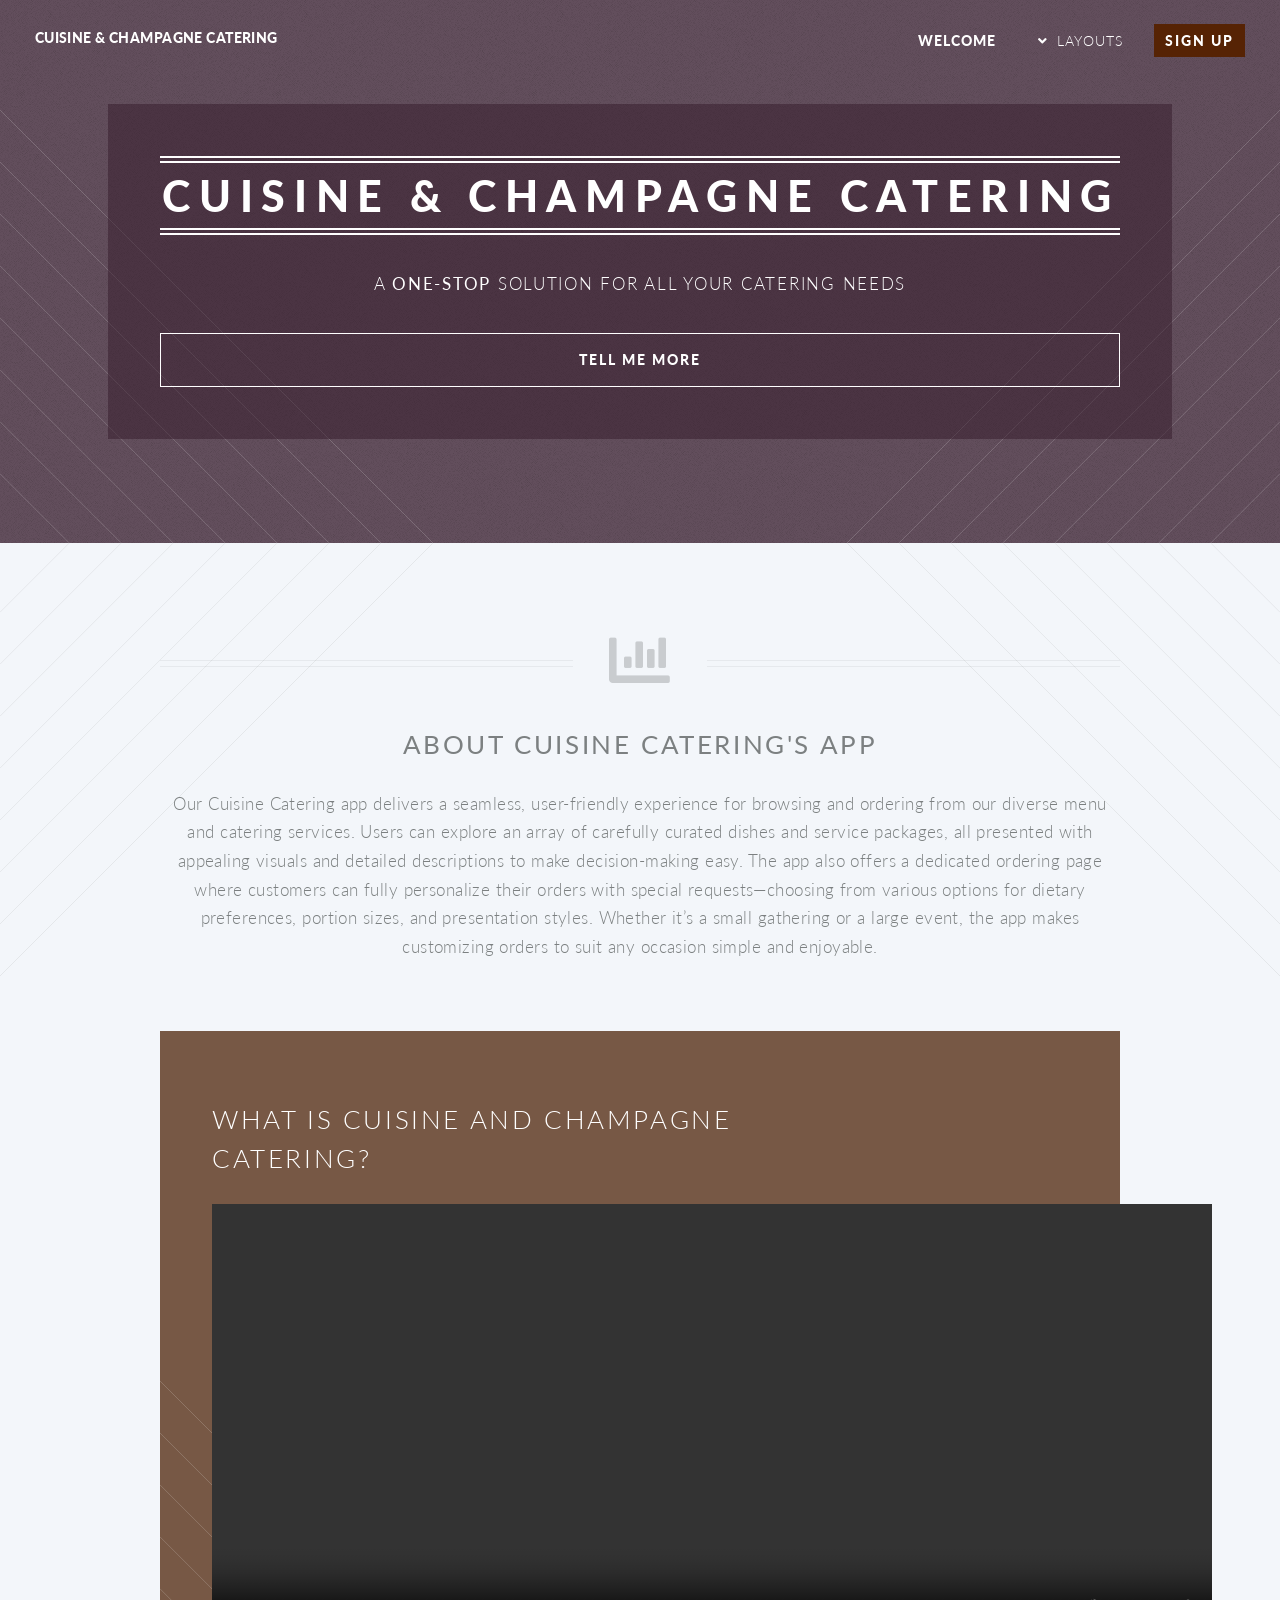
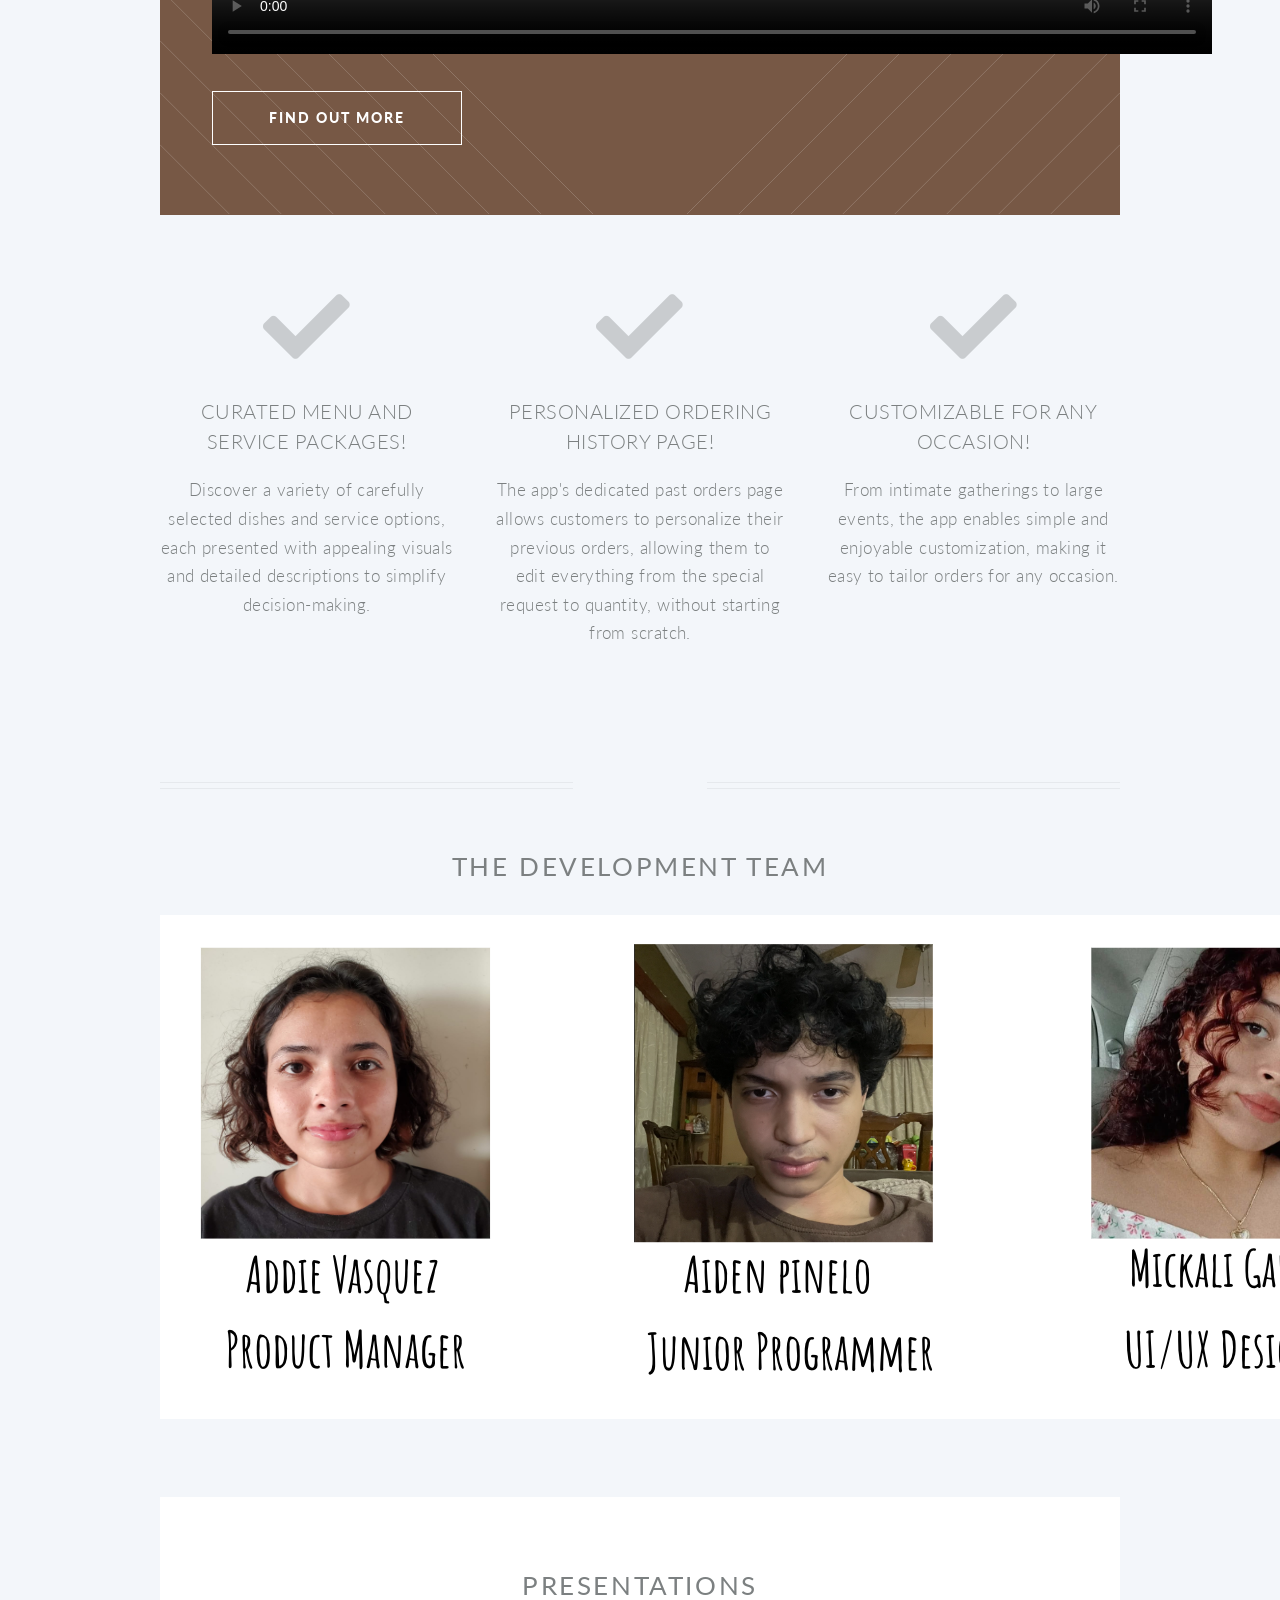
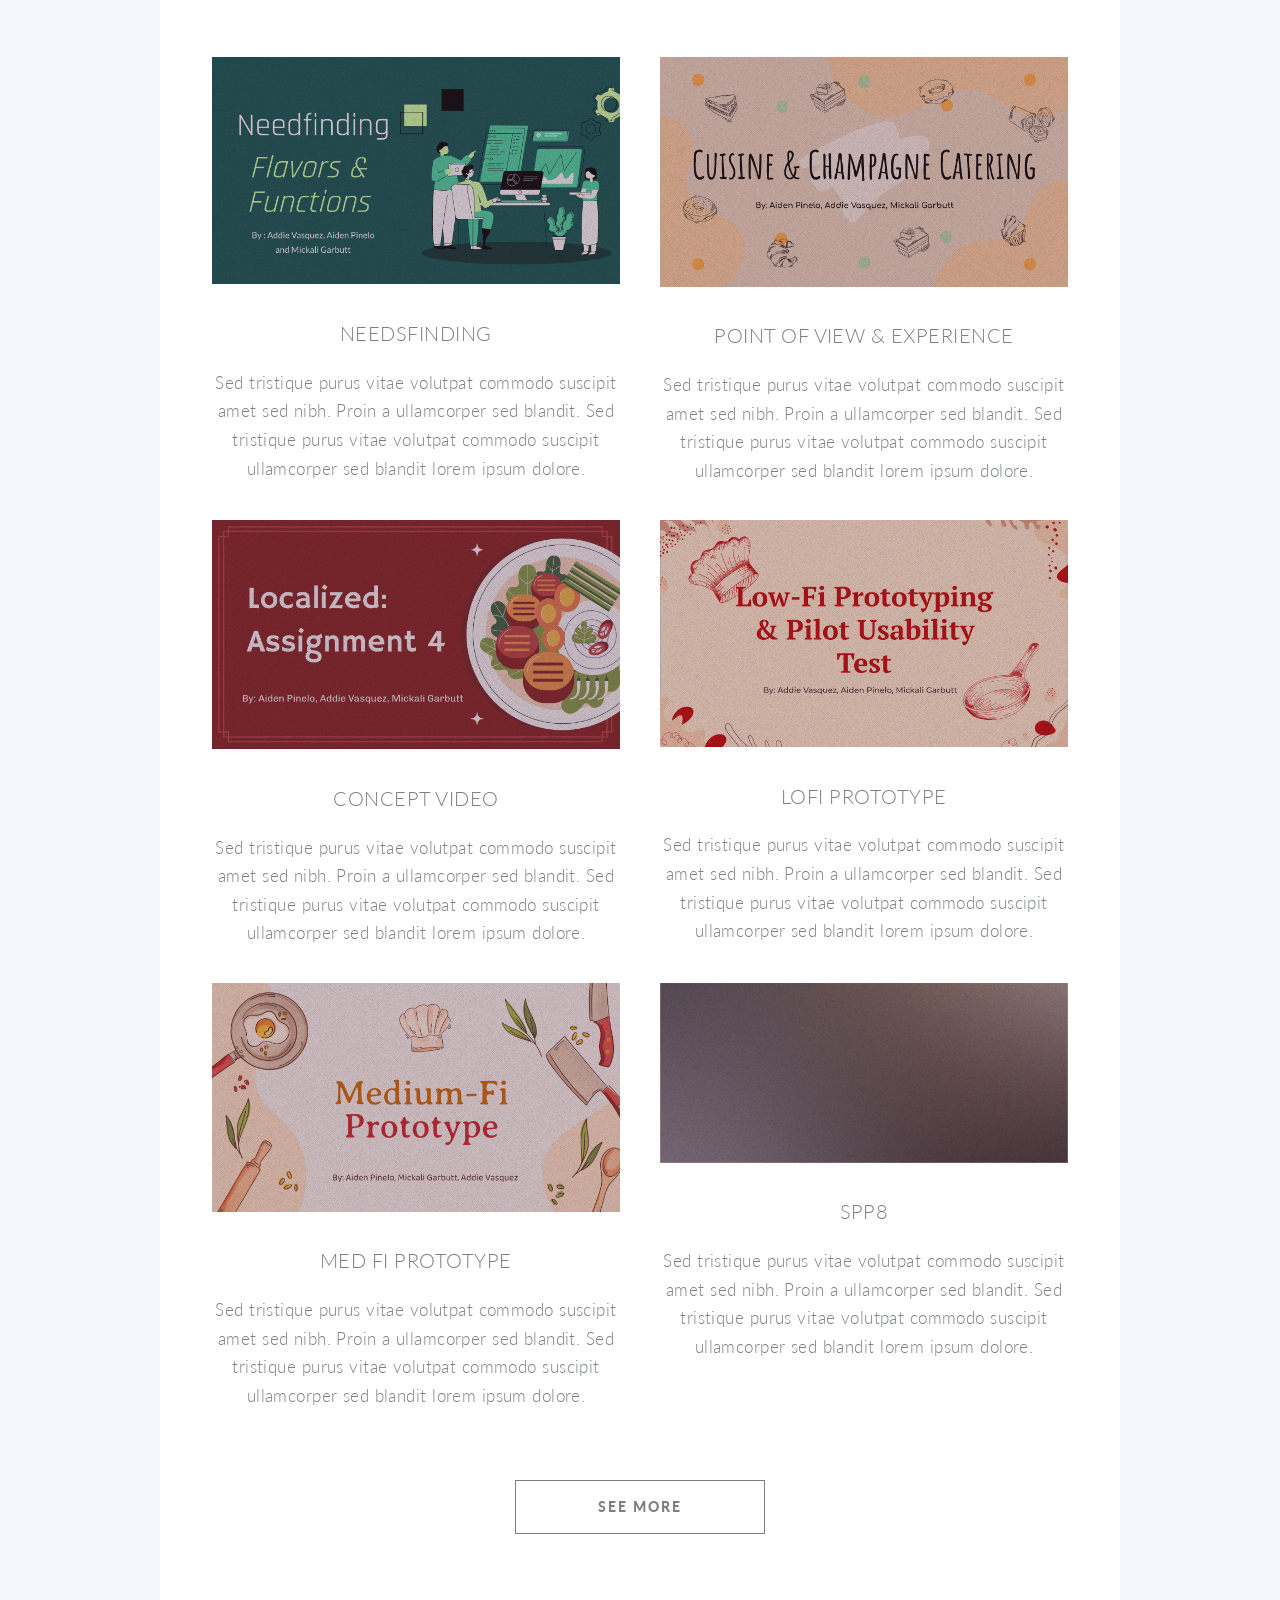
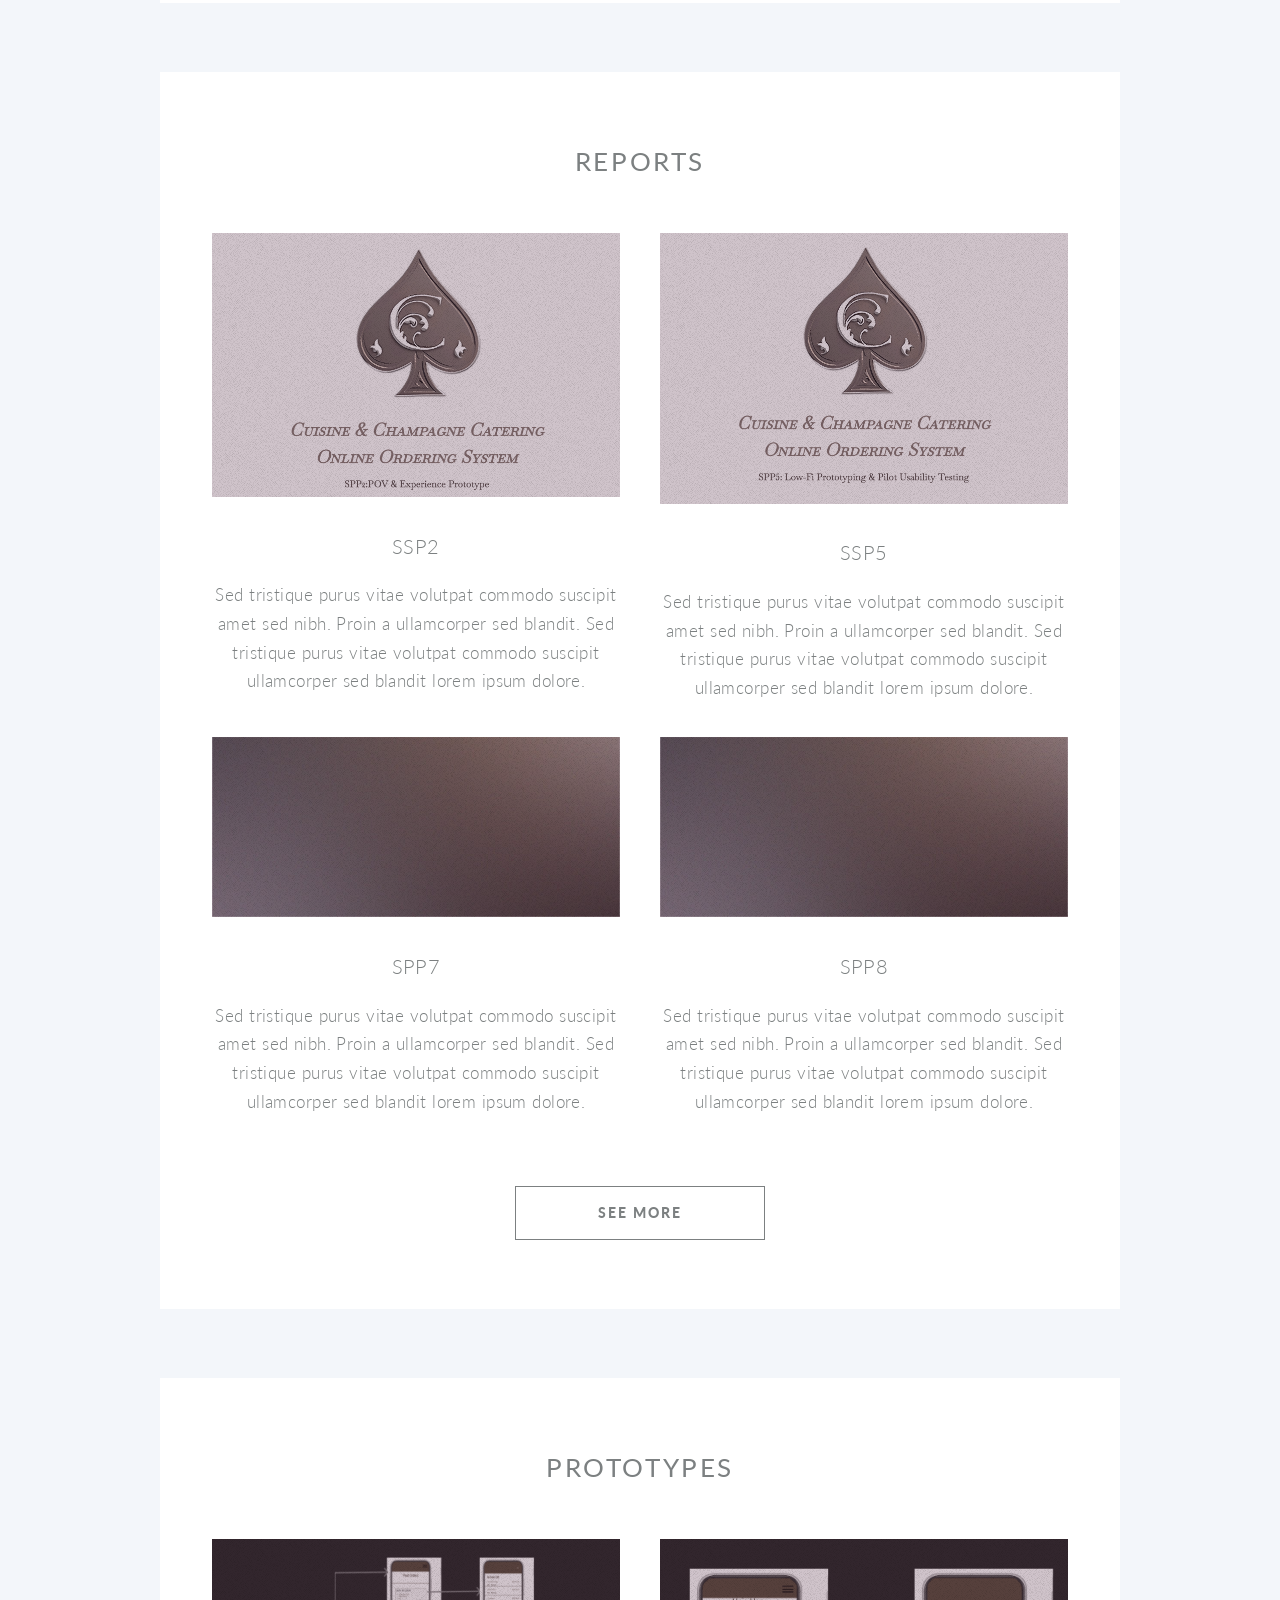
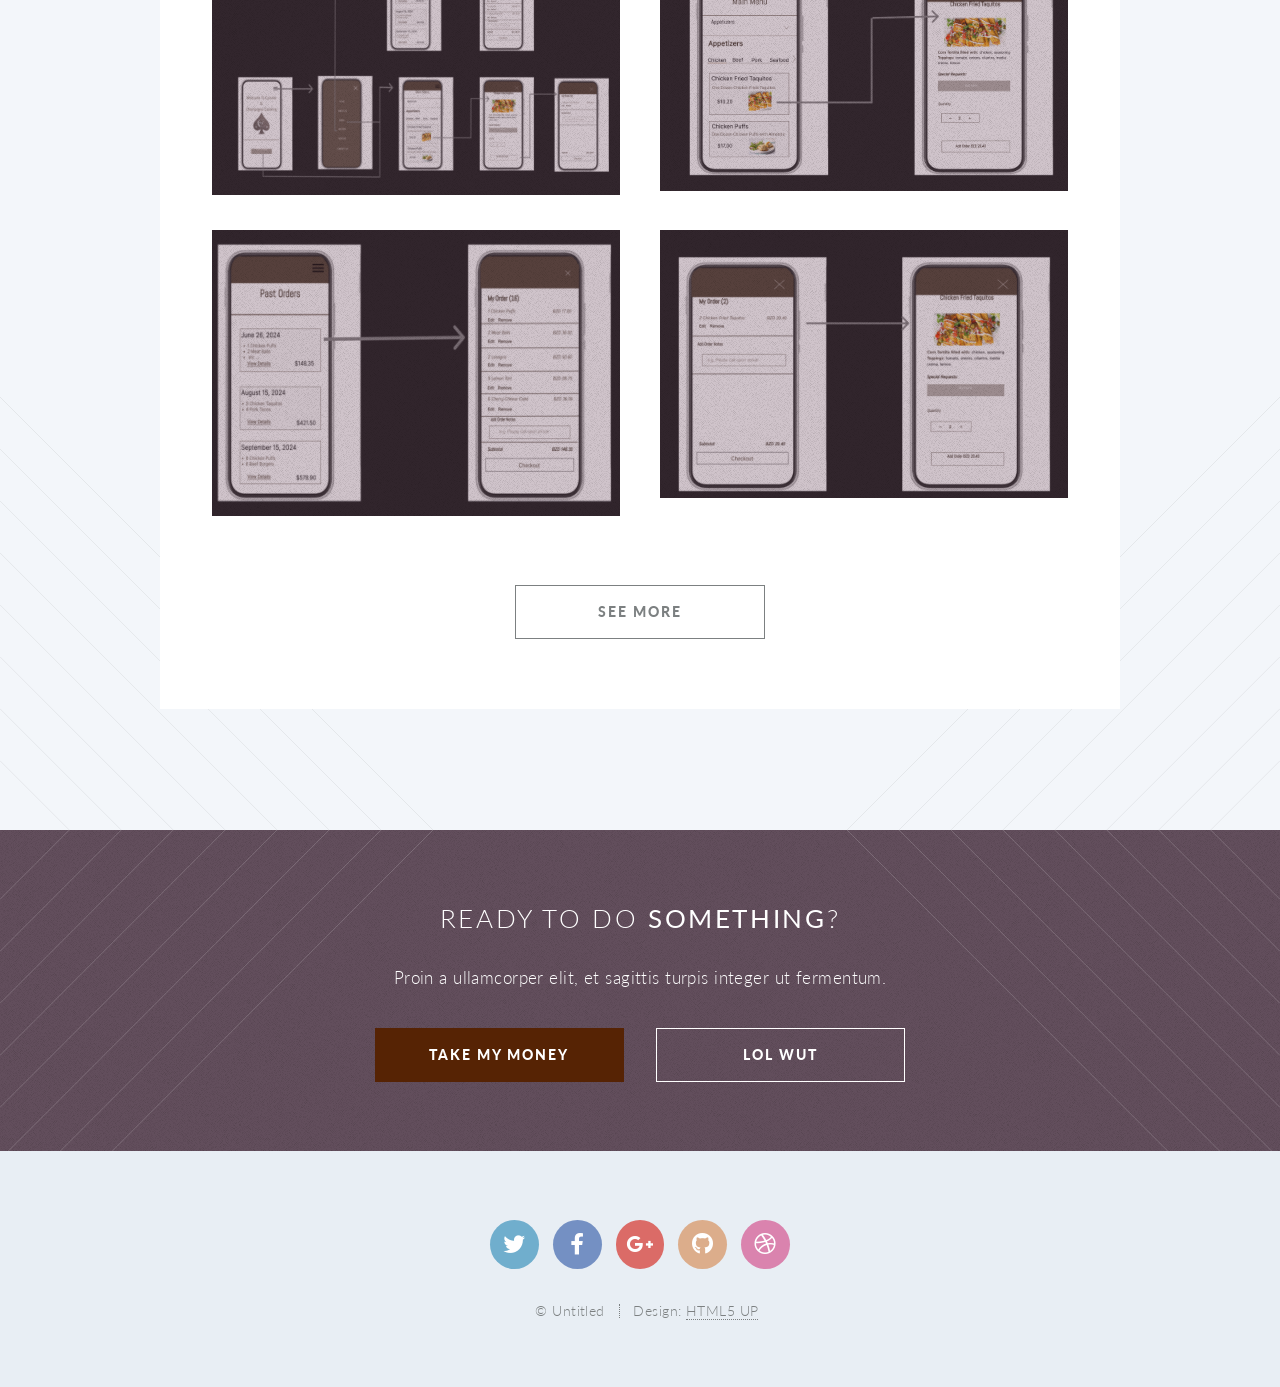
==== index.html @ 545b3d28 "commit 2" ====
<!DOCTYPE HTML>
<!--
	Twenty by HTML5 UP
	html5up.net | @ajlkn
	Free for personal and commercial use under the CCA 3.0 license (html5up.net/license)
-->
<html>
	<head>
		<title>Cuisine & Champagne Catering</title>
		<meta charset="utf-8" />
		<meta name="viewport" content="width=device-width, initial-scale=1, user-scalable=no" />
		<link rel="stylesheet" href="assets/css/main.css" />
		<noscript><link rel="stylesheet" href="assets/css/noscript.css" /></noscript>
	</head>
	<body class="index is-preload">
		<div id="page-wrapper">

			<!-- Header -->
				<header id="header" class="alt">
					<h1 id="logo"><a href="index.html">Cuisine & Champagne Catering</span></a></h1>
					<nav id="nav">
						<ul>
							<li class="current"><a href="index.html">Welcome</a></li>
							<li class="submenu">
								<a href="#">Layouts</a>
								<ul>
									<li><a href="left-sidebar.html">Left Sidebar</a></li>
									<li><a href="right-sidebar.html">Right Sidebar</a></li>
									<li><a href="no-sidebar.html">No Sidebar</a></li>
									<li><a href="contact.html">Contact</a></li>
									<li class="submenu">
										<a href="#">Submenu</a>
										<ul>
											<li><a href="#">Dolore Sed</a></li>
											<li><a href="#">Consequat</a></li>
											<li><a href="#">Lorem Magna</a></li>
											<li><a href="#">Sed Magna</a></li>
											<li><a href="#">Ipsum Nisl</a></li>
										</ul>
									</li>
								</ul>
							</li>
							<li><a href="#" class="button primary">Sign Up</a></li>
						</ul>
					</nav>
				</header>

			<!-- Banner -->
				<section id="banner">

					<!--
						".inner" is set up as an inline-block so it automatically expands
						in both directions to fit whatever's inside it. This means it won't
						automatically wrap lines, so be sure to use line breaks where
						appropriate (<br />).
					-->
					<div class="inner">

						<header>
							<h2>Cuisine & Champagne Catering</h2>
						</header>
						<p>A  <strong>ONE-STOP</strong>  solution for all your catering needs
						<br />

						<footer>
							<ul class="buttons stacked">
								<li><a href="#main" class="button fit scrolly">Tell Me More</a></li>
							</ul>
						</footer>

					</div>

				</section>

			<!-- Main -->
				<article id="main">

					<header class="special container">
						<span class="icon solid fa-chart-bar"></span>
						<h2><strong>About Cuisine Catering's App</strong> 
						<br /></h2>
						<p>Our Cuisine Catering app delivers a seamless, user-friendly experience for browsing and ordering from our diverse menu and catering services. Users can explore an array of carefully curated dishes and service packages, all presented with appealing visuals and detailed descriptions to make decision-making easy. The app also offers a dedicated ordering page where customers can fully personalize their orders with special requests—choosing from various options for dietary preferences, portion sizes, and presentation styles. Whether it’s a small gathering or a large event, the app makes customizing orders to suit any occasion simple and enjoyable.</p>
					</header>

					<!-- One -->
						<section class="wrapper style2 container special-alt">
							<div class="row gtr-50">
								<div class="col-8 col-12-narrower">

									
										<h2>What is cuisine and champagne catering?</h2>
									
									<video width="1000" height="450" controls>
										<source src="images/HCI Catering Video.mp4" type="video/mp4">
										<source src="movie.ogg" type="video/ogg">
							
									  </video>
									<footer>
										<br>
										<ul class="buttons">
											<li><a href="#" class="button">Find Out More</a></li>
										</ul>
									</footer>

								</div>
								<div class="col-4 col-12-narrower imp-narrower">



								</div>
							</div>
						</section>

					<!-- Two -->
						<section class="wrapper style1 container special">
							<div class="row">
								<div class="col-4 col-12-narrower">

									<section>
										<span class="icon solid featured fa-check"></span>
										<header>
											<h3>Curated Menu and Service Packages!</h3>
										</header>
										<p>Discover a variety of carefully selected dishes and service options, each presented with appealing visuals and detailed descriptions to simplify decision-making.</p>
									</section>

								</div>
								<div class="col-4 col-12-narrower">

									<section>
										<span class="icon solid featured fa-check"></span>
										<header>
											<h3>Personalized Ordering History Page!</h3>
										</header>
										<p>The app's dedicated past orders page allows customers to personalize their previous orders, allowing them to edit everything from the special request to quantity, without starting from scratch.</p>
									</section>

								</div>
								<div class="col-4 col-12-narrower">

									<section>
										<span class="icon solid featured fa-check"></span>
										<header>
											<h3>Customizable for Any Occasion!</h3>
										</header>
										<p>From intimate gatherings to large events, the app enables simple and enjoyable customization, making it easy to tailor orders for any occasion.</p>
									</section>
								</div>
							</div>
						</section>
						<section>
							<header class="special container">
							
								<h2><strong>The Development Team</strong> 
								<br /></h2>
								<br>
								<img src="images/image.png" alt="Squad" >
							</header>
						</section>

					<!-- Three -->
						<section class="wrapper style3 container special">

							<header class="major">
								<h2> <strong>Presentations</strong></h2>
							</header>

							<div class="row">
								<div class="col-6 col-12-narrower">

									<section>
										<a href="https://docs.google.com/presentation/d/1ewqTh728m1eLkwQFxc1xLxFUimWH8VOyoTO45AE1HDk/edit#slide=id.p1" class="image featured"><img src="images/image copy.png" alt="" /></a>
										<header>
											<h3>Needsfinding</h3>
										</header>
										<p>Sed tristique purus vitae volutpat commodo suscipit amet sed nibh. Proin a ullamcorper sed blandit. Sed tristique purus vitae volutpat commodo suscipit ullamcorper sed blandit lorem ipsum dolore.</p>
									</section>

								</div>
								<div class="col-6 col-12-narrower">

									<section>
										<a href="https://docs.google.com/presentation/d/1tAzHn5p-2tb2VAxQlG9sFqOC5_KvzASC/edit#slide=id.p3" class="image featured"><img src="images/image copy 2.png" alt="" /></a>
										<header>
											<h3>Point of View & Experience</h3>
										</header>
										<p>Sed tristique purus vitae volutpat commodo suscipit amet sed nibh. Proin a ullamcorper sed blandit. Sed tristique purus vitae volutpat commodo suscipit ullamcorper sed blandit lorem ipsum dolore.</p>
									</section>

								</div>
							</div>
							<div class="row">
								<div class="col-6 col-12-narrower">

									<section>
										<a href="https://docs.google.com/presentation/d/13TpxjwkKcVomwgfOcLWotf0znaUgHVqQnkbb_ggjLCk/edit#slide=id.p1" class="image featured"><img src="images/image copy 3.png" alt="" /></a>
										<header>
											<h3>Concept Video</h3>
										</header>
										<p>Sed tristique purus vitae volutpat commodo suscipit amet sed nibh. Proin a ullamcorper sed blandit. Sed tristique purus vitae volutpat commodo suscipit ullamcorper sed blandit lorem ipsum dolore.</p>
									</section>

								</div>
								<div class="col-6 col-12-narrower">

									<section>
										<a href="https://docs.google.com/presentation/d/1e-s0hnw-Ylwxrdz2e-JHW2UyT0cQ3gebK-RnqBv0-Ew/edit#slide=id.p1" class="image featured"><img src="images/image copy 4.png" alt="" /></a>
										<header>
											<h3>Lofi Prototype</h3>
										</header>
										<p>Sed tristique purus vitae volutpat commodo suscipit amet sed nibh. Proin a ullamcorper sed blandit. Sed tristique purus vitae volutpat commodo suscipit ullamcorper sed blandit lorem ipsum dolore.</p>
									</section>

								</div>
							</div>

							<div class="row">
								<div class="col-6 col-12-narrower">

									<section>
										<a href="https://docs.google.com/presentation/d/1jo7TcRGDEbZLhPTjEv4hZ5J3NiqfGd7Uz_OVui95Chk/edit#slide=id.g23d9f8ba334_0_22" class="image featured"><img src="images/image copy 8.png" alt="" /></a>
										<header>
											<h3>Med Fi Prototype</h3>
										</header>
										<p>Sed tristique purus vitae volutpat commodo suscipit amet sed nibh. Proin a ullamcorper sed blandit. Sed tristique purus vitae volutpat commodo suscipit ullamcorper sed blandit lorem ipsum dolore.</p>
									</section>

								</div>
								<div class="col-6 col-12-narrower">

									<section>
										<a href="https://docs.google.com/presentation/d/1e-s0hnw-Ylwxrdz2e-JHW2UyT0cQ3gebK-RnqBv0-Ew/edit#slide=id.p1" class="image featured"><img src="images/pic01.jpg" alt="" /></a>
										<header>
											<h3>SPP8</h3>
										</header>
										<p>Sed tristique purus vitae volutpat commodo suscipit amet sed nibh. Proin a ullamcorper sed blandit. Sed tristique purus vitae volutpat commodo suscipit ullamcorper sed blandit lorem ipsum dolore.</p>
									</section>

								</div>
							</div>

							<footer class="major">
								<ul class="buttons">
									<li><a href="#" class="button">See More</a></li>
								</ul>
							</footer>

						</section>

					<!-- FOUR -->
					<section class="wrapper style3 container special">

						<header class="major">
							<h2> <strong>Reports</strong></h2>
						</header>

						<div class="row">
							<div class="col-6 col-12-narrower">

								<section>
									<a href="https://docs.google.com/document/d/14sSGe9CR_NlGKpI_r5U-4VEylk2zpAfEVeXzhxOPu_c/edit?tab=t.0" class="image featured"><img src="images/image copy 5.png" alt="" /></a>
									<header>
										<h3>SSP2</h3>
									</header>
									<p>Sed tristique purus vitae volutpat commodo suscipit amet sed nibh. Proin a ullamcorper sed blandit. Sed tristique purus vitae volutpat commodo suscipit ullamcorper sed blandit lorem ipsum dolore.</p>
								</section>

							</div>
							<div class="col-6 col-12-narrower">

								<section>
									<a href="https://docs.google.com/document/d/1vozbBGD4Gi2Fe9iarXEZQPI5H7Pksp6Z2oEiUQtDDrk/edit?tab=t.0" class="image featured"><img src="images/image copy 6.png" alt="" /></a>
									<header>
										<h3>SSP5</h3>
									</header>
									<p>Sed tristique purus vitae volutpat commodo suscipit amet sed nibh. Proin a ullamcorper sed blandit. Sed tristique purus vitae volutpat commodo suscipit ullamcorper sed blandit lorem ipsum dolore.</p>
								</section>

							</div>
						</div>
						
						<div class="row">
							<div class="col-6 col-12-narrower">

								<section>
									<a href="https://docs.google.com/presentation/d/13TpxjwkKcVomwgfOcLWotf0znaUgHVqQnkbb_ggjLCk/edit#slide=id.p1" class="image featured"><img src="images/pic01.jpg" alt="" /></a>
									<header>
										<h3>SPP7</h3>
									</header>
									<p>Sed tristique purus vitae volutpat commodo suscipit amet sed nibh. Proin a ullamcorper sed blandit. Sed tristique purus vitae volutpat commodo suscipit ullamcorper sed blandit lorem ipsum dolore.</p>
								</section>

							</div>
							<div class="col-6 col-12-narrower">

								<section>
									<a href="https://docs.google.com/presentation/d/1e-s0hnw-Ylwxrdz2e-JHW2UyT0cQ3gebK-RnqBv0-Ew/edit#slide=id.p1" class="image featured"><img src="images/pic01.jpg" alt="" /></a>
									<header>
										<h3>SPP8</h3>
									</header>
									<p>Sed tristique purus vitae volutpat commodo suscipit amet sed nibh. Proin a ullamcorper sed blandit. Sed tristique purus vitae volutpat commodo suscipit ullamcorper sed blandit lorem ipsum dolore.</p>
								</section>

							</div>
						</div>

						<footer class="major">
							<ul class="buttons">
								<li><a href="#" class="button">See More</a></li>
							</ul>
						</footer>

					</section>

					<section class="wrapper style3 container special">

						<header class="major">
							<h2> <strong>Prototypes</strong></h2>
						</header>

						<div class="row">
							<div class="col-6 col-12-narrower">

								<section>
									<a href="https://docs.google.com/document/d/14sSGe9CR_NlGKpI_r5U-4VEylk2zpAfEVeXzhxOPu_c/edit?tab=t.0" class="image featured"><img src="images/image copy 9.png" alt="" /></a>
	
									</section>

							</div>
							<div class="col-6 col-12-narrower">

								<section>
									<a href="https://docs.google.com/document/d/1vozbBGD4Gi2Fe9iarXEZQPI5H7Pksp6Z2oEiUQtDDrk/edit?tab=t.0" class="image featured"><img src="images/image copy 10.png" alt="" /></a>
		
								</section>

							</div>
						</div>
						
						<div class="row">
							<div class="col-6 col-12-narrower">

								<section>
									<a href="https://docs.google.com/presentation/d/13TpxjwkKcVomwgfOcLWotf0znaUgHVqQnkbb_ggjLCk/edit#slide=id.p1" class="image featured"><img src="images/image copy 11.png" alt="" /></a>


							</div>
							<div class="col-6 col-12-narrower">

								<section>
									<a href="https://docs.google.com/presentation/d/1e-s0hnw-Ylwxrdz2e-JHW2UyT0cQ3gebK-RnqBv0-Ew/edit#slide=id.p1" class="image featured"><img src="images/image copy 12.png" alt="" /></a>
									<header>
	</section>

							</div>
						</div>

						<footer class="major">
							<ul class="buttons">
								<li><a href="#" class="button">See More</a></li>
							</ul>
						</footer>

					</section>


				</article>

			<!-- CTA -->
				<section id="cta">

					<header>
						<h2>Ready to do <strong>something</strong>?</h2>
						<p>Proin a ullamcorper elit, et sagittis turpis integer ut fermentum.</p>
					</header>
					<footer>
						<ul class="buttons">
							<li><a href="#" class="button primary">Take My Money</a></li>
							<li><a href="#" class="button">LOL Wut</a></li>
						</ul>
					</footer>

				</section>

			<!-- Footer -->
				<footer id="footer">

					<ul class="icons">
						<li><a href="#" class="icon brands circle fa-twitter"><span class="label">Twitter</span></a></li>
						<li><a href="#" class="icon brands circle fa-facebook-f"><span class="label">Facebook</span></a></li>
						<li><a href="#" class="icon brands circle fa-google-plus-g"><span class="label">Google+</span></a></li>
						<li><a href="#" class="icon brands circle fa-github"><span class="label">Github</span></a></li>
						<li><a href="#" class="icon brands circle fa-dribbble"><span class="label">Dribbble</span></a></li>
					</ul>

					<ul class="copyright">
						<li>&copy; Untitled</li><li>Design: <a href="http://html5up.net">HTML5 UP</a></li>
					</ul>

				</footer>

		</div>

		<!-- Scripts -->
			<script src="assets/js/jquery.min.js"></script>
			<script src="assets/js/jquery.dropotron.min.js"></script>
			<script src="assets/js/jquery.scrolly.min.js"></script>
			<script src="assets/js/jquery.scrollex.min.js"></script>
			<script src="assets/js/browser.min.js"></script>
			<script src="assets/js/breakpoints.min.js"></script>
			<script src="assets/js/util.js"></script>
			<script src="assets/js/main.js"></script>

	</body>
</html>
---- assets/css/main.css ----
@import url("fontawesome-all.min.css");
@import url("https://fonts.googleapis.com/css?family=Lato:300,400,900");

/*
	Twenty by HTML5 UP
	html5up.net | @ajlkn
	Free for personal and commercial use under the CCA 3.0 license (html5up.net/license)
*/

html, body, div, span, applet, object,
iframe, h1, h2, h3, h4, h5, h6, p, blockquote,
pre, a, abbr, acronym, address, big, cite,
code, del, dfn, em, img, ins, kbd, q, s, samp,
small, strike, strong, sub, sup, tt, var, b,
u, i, center, dl, dt, dd, ol, ul, li, fieldset,
form, label, legend, table, caption, tbody,
tfoot, thead, tr, th, td, article, aside,
canvas, details, embed, figure, figcaption,
footer, header, hgroup, menu, nav, output, ruby,
section, summary, time, mark, audio, video {
	margin: 0;
	padding: 0;
	border: 0;
	font-size: 100%;
	font: inherit;
	vertical-align: baseline;}

article, aside, details, figcaption, figure,
footer, header, hgroup, menu, nav, section {
	display: block;}

body {
	line-height: 1;
}

ol, ul {
	list-style: none;
}

blockquote, q {
	quotes: none;
}

	blockquote:before, blockquote:after, q:before, q:after {
		content: '';
		content: none;
	}

table {
	border-collapse: collapse;
	border-spacing: 0;
}

body {
	-webkit-text-size-adjust: none;
}

mark {
	background-color: transparent;
	color: inherit;
}

input::-moz-focus-inner {
	border: 0;
	padding: 0;
}

input, select, textarea {
	-moz-appearance: none;
	-webkit-appearance: none;
	-ms-appearance: none;
	appearance: none;
}

/* Basic */

	html {
		box-sizing: border-box;
	}

	*, *:before, *:after {
		box-sizing: inherit;
	}

	body {
		background: #f3f6fa;
	}

		body.is-preload *, body.is-preload *:before, body.is-preload *:after {
			-moz-animation: none !important;
			-webkit-animation: none !important;
			-ms-animation: none !important;
			animation: none !important;
			-moz-transition: none !important;
			-webkit-transition: none !important;
			-ms-transition: none !important;
			transition: none !important;
		}

	body, input, select, textarea {
		color: #7c8081;
		font-family: 'Lato', sans-serif;
		font-size: 15pt;
		font-weight: 300;
		letter-spacing: 0.025em;
		line-height: 1.75em;
	}

	a {
		-moz-transition: color 0.2s ease-in-out, border-color 0.2s ease-in-out, background-color 0.2s ease-in-out;
		-webkit-transition: color 0.2s ease-in-out, border-color 0.2s ease-in-out, background-color 0.2s ease-in-out;
		-ms-transition: color 0.2s ease-in-out, border-color 0.2s ease-in-out, background-color 0.2s ease-in-out;
		transition: color 0.2s ease-in-out, border-color 0.2s ease-in-out, background-color 0.2s ease-in-out;
		color: #3fb1a3;
		text-decoration: none;
		border-bottom: dotted 1px;
	}

		a:hover {
			border-bottom-color: transparent;
		}

	strong, b {
		font-weight: 400;
	}

	p, ul, ol, dl, table, blockquote {
		margin: 0 0 2em 0;
	}

	h1, h2, h3, h4, h5, h6 {
		color: inherit;
		font-weight: 300;
		line-height: 1.75em;
		margin-bottom: 1em;
		text-transform: uppercase;
	}

		h1 a, h2 a, h3 a, h4 a, h5 a, h6 a {
			color: inherit;
			text-decoration: none;
			border: 0;
		}

	h2 {
		font-size: 1.5em;
		letter-spacing: 0.1em;
	}

	h3 {
		font-size: 1.15em;
		letter-spacing: 0.025em;
	}

	sub {
		font-size: 0.8em;
		position: relative;
		top: 0.5em;
	}

	sup {
		font-size: 0.8em;
		position: relative;
		top: -0.5em;
	}

	hr {
		border-top: solid 1px rgba(124, 128, 129, 0.2);
		border: 0;
		margin-bottom: 1.5em;
	}

	blockquote {
		border-left: solid 0.5em rgba(124, 128, 129, 0.2);
		font-style: italic;
		padding: 1em 0 1em 2em;
	}

/* Container */

	.container {
		margin: 0 auto;
		max-width: 100%;
		width: 1400px;
	}

		.container.medium {
			width: 1050px;
		}

		@media screen and (max-width: 1680px) {

			.container {
				width: 1200px;
			}

				.container.medium {
					width: 900px;
				}

		}

		@media screen and (max-width: 1280px) {

			.container {
				width: 960px;
			}

				.container.medium {
					width: 735px;
				}

		}

		@media screen and (max-width: 980px) {

			.container {
				width: 95%;
			}

				.container.medium {
					width: 71.25%;
				}

		}

		@media screen and (max-width: 840px) {

			.container {
				width: 95%;
			}

				.container.medium {
					width: 95%;
				}

		}

		@media screen and (max-width: 736px) {

			.container {
				width: 100%;
			}

				.container.medium {
					width: 100%;
				}

		}

/* Row */

	.row {
		display: flex;
		flex-wrap: wrap;
		box-sizing: border-box;
		align-items: stretch;
	}

		.row > * {
			box-sizing: border-box;
		}

		.row.gtr-uniform > * > :last-child {
			margin-bottom: 0;
		}

		.row.aln-left {
			justify-content: flex-start;
		}

		.row.aln-center {
			justify-content: center;
		}

		.row.aln-right {
			justify-content: flex-end;
		}

		.row.aln-top {
			align-items: flex-start;
		}

		.row.aln-middle {
			align-items: center;
		}

		.row.aln-bottom {
			align-items: flex-end;
		}

		.row > .imp {
			order: -1;
		}

		.row > .col-1 {
			width: 8.33333%;
		}

		.row > .off-1 {
			margin-left: 8.33333%;
		}

		.row > .col-2 {
			width: 16.66667%;
		}

		.row > .off-2 {
			margin-left: 16.66667%;
		}

		.row > .col-3 {
			width: 25%;
		}

		.row > .off-3 {
			margin-left: 25%;
		}

		.row > .col-4 {
			width: 33.33333%;
		}

		.row > .off-4 {
			margin-left: 33.33333%;
		}

		.row > .col-5 {
			width: 41.66667%;
		}

		.row > .off-5 {
			margin-left: 41.66667%;
		}

		.row > .col-6 {
			width: 50%;
		}

		.row > .off-6 {
			margin-left: 50%;
		}

		.row > .col-7 {
			width: 58.33333%;
		}

		.row > .off-7 {
			margin-left: 58.33333%;
		}

		.row > .col-8 {
			width: 66.66667%;
		}

		.row > .off-8 {
			margin-left: 66.66667%;
		}

		.row > .col-9 {
			width: 75%;
		}

		.row > .off-9 {
			margin-left: 75%;
		}

		.row > .col-10 {
			width: 83.33333%;
		}

		.row > .off-10 {
			margin-left: 83.33333%;
		}

		.row > .col-11 {
			width: 91.66667%;
		}

		.row > .off-11 {
			margin-left: 91.66667%;
		}

		.row > .col-12 {
			width: 100%;
		}

		.row > .off-12 {
			margin-left: 100%;
		}

		.row.gtr-0 {
			margin-top: 0px;
			margin-left: 0px;
		}

			.row.gtr-0 > * {
				padding: 0px 0 0 0px;
			}

			.row.gtr-0.gtr-uniform {
				margin-top: 0px;
			}

				.row.gtr-0.gtr-uniform > * {
					padding-top: 0px;
				}

		.row.gtr-25 {
			margin-top: -12.5px;
			margin-left: -12.5px;
		}

			.row.gtr-25 > * {
				padding: 12.5px 0 0 12.5px;
			}

			.row.gtr-25.gtr-uniform {
				margin-top: -12.5px;
			}

				.row.gtr-25.gtr-uniform > * {
					padding-top: 12.5px;
				}

		.row.gtr-50 {
			margin-top: -25px;
			margin-left: -25px;
		}

			.row.gtr-50 > * {
				padding: 25px 0 0 25px;
			}

			.row.gtr-50.gtr-uniform {
				margin-top: -25px;
			}

				.row.gtr-50.gtr-uniform > * {
					padding-top: 25px;
				}

		.row {
			margin-top: -50px;
			margin-left: -50px;
		}

			.row > * {
				padding: 50px 0 0 50px;
			}

			.row.gtr-uniform {
				margin-top: -50px;
			}

				.row.gtr-uniform > * {
					padding-top: 50px;
				}

		.row.gtr-150 {
			margin-top: -75px;
			margin-left: -75px;
		}

			.row.gtr-150 > * {
				padding: 75px 0 0 75px;
			}

			.row.gtr-150.gtr-uniform {
				margin-top: -75px;
			}

				.row.gtr-150.gtr-uniform > * {
					padding-top: 75px;
				}

		.row.gtr-200 {
			margin-top: -100px;
			margin-left: -100px;
		}

			.row.gtr-200 > * {
				padding: 100px 0 0 100px;
			}

			.row.gtr-200.gtr-uniform {
				margin-top: -100px;
			}

				.row.gtr-200.gtr-uniform > * {
					padding-top: 100px;
				}

		@media screen and (max-width: 1680px) {

			.row {
				display: flex;
				flex-wrap: wrap;
				box-sizing: border-box;
				align-items: stretch;
			}

				.row > * {
					box-sizing: border-box;
				}

				.row.gtr-uniform > * > :last-child {
					margin-bottom: 0;
				}

				.row.aln-left {
					justify-content: flex-start;
				}

				.row.aln-center {
					justify-content: center;
				}

				.row.aln-right {
					justify-content: flex-end;
				}

				.row.aln-top {
					align-items: flex-start;
				}

				.row.aln-middle {
					align-items: center;
				}

				.row.aln-bottom {
					align-items: flex-end;
				}

				.row > .imp-wide {
					order: -1;
				}

				.row > .col-1-wide {
					width: 8.33333%;
				}

				.row > .off-1-wide {
					margin-left: 8.33333%;
				}

				.row > .col-2-wide {
					width: 16.66667%;
				}

				.row > .off-2-wide {
					margin-left: 16.66667%;
				}

				.row > .col-3-wide {
					width: 25%;
				}

				.row > .off-3-wide {
					margin-left: 25%;
				}

				.row > .col-4-wide {
					width: 33.33333%;
				}

				.row > .off-4-wide {
					margin-left: 33.33333%;
				}

				.row > .col-5-wide {
					width: 41.66667%;
				}

				.row > .off-5-wide {
					margin-left: 41.66667%;
				}

				.row > .col-6-wide {
					width: 50%;
				}

				.row > .off-6-wide {
					margin-left: 50%;
				}

				.row > .col-7-wide {
					width: 58.33333%;
				}

				.row > .off-7-wide {
					margin-left: 58.33333%;
				}

				.row > .col-8-wide {
					width: 66.66667%;
				}

				.row > .off-8-wide {
					margin-left: 66.66667%;
				}

				.row > .col-9-wide {
					width: 75%;
				}

				.row > .off-9-wide {
					margin-left: 75%;
				}

				.row > .col-10-wide {
					width: 83.33333%;
				}

				.row > .off-10-wide {
					margin-left: 83.33333%;
				}

				.row > .col-11-wide {
					width: 91.66667%;
				}

				.row > .off-11-wide {
					margin-left: 91.66667%;
				}

				.row > .col-12-wide {
					width: 100%;
				}

				.row > .off-12-wide {
					margin-left: 100%;
				}

				.row.gtr-0 {
					margin-top: 0px;
					margin-left: 0px;
				}

					.row.gtr-0 > * {
						padding: 0px 0 0 0px;
					}

					.row.gtr-0.gtr-uniform {
						margin-top: 0px;
					}

						.row.gtr-0.gtr-uniform > * {
							padding-top: 0px;
						}

				.row.gtr-25 {
					margin-top: -10px;
					margin-left: -10px;
				}

					.row.gtr-25 > * {
						padding: 10px 0 0 10px;
					}

					.row.gtr-25.gtr-uniform {
						margin-top: -10px;
					}

						.row.gtr-25.gtr-uniform > * {
							padding-top: 10px;
						}

				.row.gtr-50 {
					margin-top: -20px;
					margin-left: -20px;
				}

					.row.gtr-50 > * {
						padding: 20px 0 0 20px;
					}

					.row.gtr-50.gtr-uniform {
						margin-top: -20px;
					}

						.row.gtr-50.gtr-uniform > * {
							padding-top: 20px;
						}

				.row {
					margin-top: -40px;
					margin-left: -40px;
				}

					.row > * {
						padding: 40px 0 0 40px;
					}

					.row.gtr-uniform {
						margin-top: -40px;
					}

						.row.gtr-uniform > * {
							padding-top: 40px;
						}

				.row.gtr-150 {
					margin-top: -60px;
					margin-left: -60px;
				}

					.row.gtr-150 > * {
						padding: 60px 0 0 60px;
					}

					.row.gtr-150.gtr-uniform {
						margin-top: -60px;
					}

						.row.gtr-150.gtr-uniform > * {
							padding-top: 60px;
						}

				.row.gtr-200 {
					margin-top: -80px;
					margin-left: -80px;
				}

					.row.gtr-200 > * {
						padding: 80px 0 0 80px;
					}

					.row.gtr-200.gtr-uniform {
						margin-top: -80px;
					}

						.row.gtr-200.gtr-uniform > * {
							padding-top: 80px;
						}

		}

		@media screen and (max-width: 1280px) {

			.row {
				display: flex;
				flex-wrap: wrap;
				box-sizing: border-box;
				align-items: stretch;
			}

				.row > * {
					box-sizing: border-box;
				}

				.row.gtr-uniform > * > :last-child {
					margin-bottom: 0;
				}

				.row.aln-left {
					justify-content: flex-start;
				}

				.row.aln-center {
					justify-content: center;
				}

				.row.aln-right {
					justify-content: flex-end;
				}

				.row.aln-top {
					align-items: flex-start;
				}

				.row.aln-middle {
					align-items: center;
				}

				.row.aln-bottom {
					align-items: flex-end;
				}

				.row > .imp-normal {
					order: -1;
				}

				.row > .col-1-normal {
					width: 8.33333%;
				}

				.row > .off-1-normal {
					margin-left: 8.33333%;
				}

				.row > .col-2-normal {
					width: 16.66667%;
				}

				.row > .off-2-normal {
					margin-left: 16.66667%;
				}

				.row > .col-3-normal {
					width: 25%;
				}

				.row > .off-3-normal {
					margin-left: 25%;
				}

				.row > .col-4-normal {
					width: 33.33333%;
				}

				.row > .off-4-normal {
					margin-left: 33.33333%;
				}

				.row > .col-5-normal {
					width: 41.66667%;
				}

				.row > .off-5-normal {
					margin-left: 41.66667%;
				}

				.row > .col-6-normal {
					width: 50%;
				}

				.row > .off-6-normal {
					margin-left: 50%;
				}

				.row > .col-7-normal {
					width: 58.33333%;
				}

				.row > .off-7-normal {
					margin-left: 58.33333%;
				}

				.row > .col-8-normal {
					width: 66.66667%;
				}

				.row > .off-8-normal {
					margin-left: 66.66667%;
				}

				.row > .col-9-normal {
					width: 75%;
				}

				.row > .off-9-normal {
					margin-left: 75%;
				}

				.row > .col-10-normal {
					width: 83.33333%;
				}

				.row > .off-10-normal {
					margin-left: 83.33333%;
				}

				.row > .col-11-normal {
					width: 91.66667%;
				}

				.row > .off-11-normal {
					margin-left: 91.66667%;
				}

				.row > .col-12-normal {
					width: 100%;
				}

				.row > .off-12-normal {
					margin-left: 100%;
				}

				.row.gtr-0 {
					margin-top: 0px;
					margin-left: 0px;
				}

					.row.gtr-0 > * {
						padding: 0px 0 0 0px;
					}

					.row.gtr-0.gtr-uniform {
						margin-top: 0px;
					}

						.row.gtr-0.gtr-uniform > * {
							padding-top: 0px;
						}

				.row.gtr-25 {
					margin-top: -10px;
					margin-left: -10px;
				}

					.row.gtr-25 > * {
						padding: 10px 0 0 10px;
					}

					.row.gtr-25.gtr-uniform {
						margin-top: -10px;
					}

						.row.gtr-25.gtr-uniform > * {
							padding-top: 10px;
						}

				.row.gtr-50 {
					margin-top: -20px;
					margin-left: -20px;
				}

					.row.gtr-50 > * {
						padding: 20px 0 0 20px;
					}

					.row.gtr-50.gtr-uniform {
						margin-top: -20px;
					}

						.row.gtr-50.gtr-uniform > * {
							padding-top: 20px;
						}

				.row {
					margin-top: -40px;
					margin-left: -40px;
				}

					.row > * {
						padding: 40px 0 0 40px;
					}

					.row.gtr-uniform {
						margin-top: -40px;
					}

						.row.gtr-uniform > * {
							padding-top: 40px;
						}

				.row.gtr-150 {
					margin-top: -60px;
					margin-left: -60px;
				}

					.row.gtr-150 > * {
						padding: 60px 0 0 60px;
					}

					.row.gtr-150.gtr-uniform {
						margin-top: -60px;
					}

						.row.gtr-150.gtr-uniform > * {
							padding-top: 60px;
						}

				.row.gtr-200 {
					margin-top: -80px;
					margin-left: -80px;
				}

					.row.gtr-200 > * {
						padding: 80px 0 0 80px;
					}

					.row.gtr-200.gtr-uniform {
						margin-top: -80px;
					}

						.row.gtr-200.gtr-uniform > * {
							padding-top: 80px;
						}

		}

		@media screen and (max-width: 980px) {

			.row {
				display: flex;
				flex-wrap: wrap;
				box-sizing: border-box;
				align-items: stretch;
			}

				.row > * {
					box-sizing: border-box;
				}

				.row.gtr-uniform > * > :last-child {
					margin-bottom: 0;
				}

				.row.aln-left {
					justify-content: flex-start;
				}

				.row.aln-center {
					justify-content: center;
				}

				.row.aln-right {
					justify-content: flex-end;
				}

				.row.aln-top {
					align-items: flex-start;
				}

				.row.aln-middle {
					align-items: center;
				}

				.row.aln-bottom {
					align-items: flex-end;
				}

				.row > .imp-narrow {
					order: -1;
				}

				.row > .col-1-narrow {
					width: 8.33333%;
				}

				.row > .off-1-narrow {
					margin-left: 8.33333%;
				}

				.row > .col-2-narrow {
					width: 16.66667%;
				}

				.row > .off-2-narrow {
					margin-left: 16.66667%;
				}

				.row > .col-3-narrow {
					width: 25%;
				}

				.row > .off-3-narrow {
					margin-left: 25%;
				}

				.row > .col-4-narrow {
					width: 33.33333%;
				}

				.row > .off-4-narrow {
					margin-left: 33.33333%;
				}

				.row > .col-5-narrow {
					width: 41.66667%;
				}

				.row > .off-5-narrow {
					margin-left: 41.66667%;
				}

				.row > .col-6-narrow {
					width: 50%;
				}

				.row > .off-6-narrow {
					margin-left: 50%;
				}

				.row > .col-7-narrow {
					width: 58.33333%;
				}

				.row > .off-7-narrow {
					margin-left: 58.33333%;
				}

				.row > .col-8-narrow {
					width: 66.66667%;
				}

				.row > .off-8-narrow {
					margin-left: 66.66667%;
				}

				.row > .col-9-narrow {
					width: 75%;
				}

				.row > .off-9-narrow {
					margin-left: 75%;
				}

				.row > .col-10-narrow {
					width: 83.33333%;
				}

				.row > .off-10-narrow {
					margin-left: 83.33333%;
				}

				.row > .col-11-narrow {
					width: 91.66667%;
				}

				.row > .off-11-narrow {
					margin-left: 91.66667%;
				}

				.row > .col-12-narrow {
					width: 100%;
				}

				.row > .off-12-narrow {
					margin-left: 100%;
				}

				.row.gtr-0 {
					margin-top: 0px;
					margin-left: 0px;
				}

					.row.gtr-0 > * {
						padding: 0px 0 0 0px;
					}

					.row.gtr-0.gtr-uniform {
						margin-top: 0px;
					}

						.row.gtr-0.gtr-uniform > * {
							padding-top: 0px;
						}

				.row.gtr-25 {
					margin-top: -7.5px;
					margin-left: -7.5px;
				}

					.row.gtr-25 > * {
						padding: 7.5px 0 0 7.5px;
					}

					.row.gtr-25.gtr-uniform {
						margin-top: -7.5px;
					}

						.row.gtr-25.gtr-uniform > * {
							padding-top: 7.5px;
						}

				.row.gtr-50 {
					margin-top: -15px;
					margin-left: -15px;
				}

					.row.gtr-50 > * {
						padding: 15px 0 0 15px;
					}

					.row.gtr-50.gtr-uniform {
						margin-top: -15px;
					}

						.row.gtr-50.gtr-uniform > * {
							padding-top: 15px;
						}

				.row {
					margin-top: -30px;
					margin-left: -30px;
				}

					.row > * {
						padding: 30px 0 0 30px;
					}

					.row.gtr-uniform {
						margin-top: -30px;
					}

						.row.gtr-uniform > * {
							padding-top: 30px;
						}

				.row.gtr-150 {
					margin-top: -45px;
					margin-left: -45px;
				}

					.row.gtr-150 > * {
						padding: 45px 0 0 45px;
					}

					.row.gtr-150.gtr-uniform {
						margin-top: -45px;
					}

						.row.gtr-150.gtr-uniform > * {
							padding-top: 45px;
						}

				.row.gtr-200 {
					margin-top: -60px;
					margin-left: -60px;
				}

					.row.gtr-200 > * {
						padding: 60px 0 0 60px;
					}

					.row.gtr-200.gtr-uniform {
						margin-top: -60px;
					}

						.row.gtr-200.gtr-uniform > * {
							padding-top: 60px;
						}

		}

		@media screen and (max-width: 840px) {

			.row {
				display: flex;
				flex-wrap: wrap;
				box-sizing: border-box;
				align-items: stretch;
			}

				.row > * {
					box-sizing: border-box;
				}

				.row.gtr-uniform > * > :last-child {
					margin-bottom: 0;
				}

				.row.aln-left {
					justify-content: flex-start;
				}

				.row.aln-center {
					justify-content: center;
				}

				.row.aln-right {
					justify-content: flex-end;
				}

				.row.aln-top {
					align-items: flex-start;
				}

				.row.aln-middle {
					align-items: center;
				}

				.row.aln-bottom {
					align-items: flex-end;
				}

				.row > .imp-narrower {
					order: -1;
				}

				.row > .col-1-narrower {
					width: 8.33333%;
				}

				.row > .off-1-narrower {
					margin-left: 8.33333%;
				}

				.row > .col-2-narrower {
					width: 16.66667%;
				}

				.row > .off-2-narrower {
					margin-left: 16.66667%;
				}

				.row > .col-3-narrower {
					width: 25%;
				}

				.row > .off-3-narrower {
					margin-left: 25%;
				}

				.row > .col-4-narrower {
					width: 33.33333%;
				}

				.row > .off-4-narrower {
					margin-left: 33.33333%;
				}

				.row > .col-5-narrower {
					width: 41.66667%;
				}

				.row > .off-5-narrower {
					margin-left: 41.66667%;
				}

				.row > .col-6-narrower {
					width: 50%;
				}

				.row > .off-6-narrower {
					margin-left: 50%;
				}

				.row > .col-7-narrower {
					width: 58.33333%;
				}

				.row > .off-7-narrower {
					margin-left: 58.33333%;
				}

				.row > .col-8-narrower {
					width: 66.66667%;
				}

				.row > .off-8-narrower {
					margin-left: 66.66667%;
				}

				.row > .col-9-narrower {
					width: 75%;
				}

				.row > .off-9-narrower {
					margin-left: 75%;
				}

				.row > .col-10-narrower {
					width: 83.33333%;
				}

				.row > .off-10-narrower {
					margin-left: 83.33333%;
				}

				.row > .col-11-narrower {
					width: 91.66667%;
				}

				.row > .off-11-narrower {
					margin-left: 91.66667%;
				}

				.row > .col-12-narrower {
					width: 100%;
				}

				.row > .off-12-narrower {
					margin-left: 100%;
				}

				.row.gtr-0 {
					margin-top: 0px;
					margin-left: 0px;
				}

					.row.gtr-0 > * {
						padding: 0px 0 0 0px;
					}

					.row.gtr-0.gtr-uniform {
						margin-top: 0px;
					}

						.row.gtr-0.gtr-uniform > * {
							padding-top: 0px;
						}

				.row.gtr-25 {
					margin-top: -7.5px;
					margin-left: -7.5px;
				}

					.row.gtr-25 > * {
						padding: 7.5px 0 0 7.5px;
					}

					.row.gtr-25.gtr-uniform {
						margin-top: -7.5px;
					}

						.row.gtr-25.gtr-uniform > * {
							padding-top: 7.5px;
						}

				.row.gtr-50 {
					margin-top: -15px;
					margin-left: -15px;
				}

					.row.gtr-50 > * {
						padding: 15px 0 0 15px;
					}

					.row.gtr-50.gtr-uniform {
						margin-top: -15px;
					}

						.row.gtr-50.gtr-uniform > * {
							padding-top: 15px;
						}

				.row {
					margin-top: -30px;
					margin-left: -30px;
				}

					.row > * {
						padding: 30px 0 0 30px;
					}

					.row.gtr-uniform {
						margin-top: -30px;
					}

						.row.gtr-uniform > * {
							padding-top: 30px;
						}

				.row.gtr-150 {
					margin-top: -45px;
					margin-left: -45px;
				}

					.row.gtr-150 > * {
						padding: 45px 0 0 45px;
					}

					.row.gtr-150.gtr-uniform {
						margin-top: -45px;
					}

						.row.gtr-150.gtr-uniform > * {
							padding-top: 45px;
						}

				.row.gtr-200 {
					margin-top: -60px;
					margin-left: -60px;
				}

					.row.gtr-200 > * {
						padding: 60px 0 0 60px;
					}

					.row.gtr-200.gtr-uniform {
						margin-top: -60px;
					}

						.row.gtr-200.gtr-uniform > * {
							padding-top: 60px;
						}

		}

		@media screen and (max-width: 736px) {

			.row {
				display: flex;
				flex-wrap: wrap;
				box-sizing: border-box;
				align-items: stretch;
			}

				.row > * {
					box-sizing: border-box;
				}

				.row.gtr-uniform > * > :last-child {
					margin-bottom: 0;
				}

				.row.aln-left {
					justify-content: flex-start;
				}

				.row.aln-center {
					justify-content: center;
				}

				.row.aln-right {
					justify-content: flex-end;
				}

				.row.aln-top {
					align-items: flex-start;
				}

				.row.aln-middle {
					align-items: center;
				}

				.row.aln-bottom {
					align-items: flex-end;
				}

				.row > .imp-mobile {
					order: -1;
				}

				.row > .col-1-mobile {
					width: 8.33333%;
				}

				.row > .off-1-mobile {
					margin-left: 8.33333%;
				}

				.row > .col-2-mobile {
					width: 16.66667%;
				}

				.row > .off-2-mobile {
					margin-left: 16.66667%;
				}

				.row > .col-3-mobile {
					width: 25%;
				}

				.row > .off-3-mobile {
					margin-left: 25%;
				}

				.row > .col-4-mobile {
					width: 33.33333%;
				}

				.row > .off-4-mobile {
					margin-left: 33.33333%;
				}

				.row > .col-5-mobile {
					width: 41.66667%;
				}

				.row > .off-5-mobile {
					margin-left: 41.66667%;
				}

				.row > .col-6-mobile {
					width: 50%;
				}

				.row > .off-6-mobile {
					margin-left: 50%;
				}

				.row > .col-7-mobile {
					width: 58.33333%;
				}

				.row > .off-7-mobile {
					margin-left: 58.33333%;
				}

				.row > .col-8-mobile {
					width: 66.66667%;
				}

				.row > .off-8-mobile {
					margin-left: 66.66667%;
				}

				.row > .col-9-mobile {
					width: 75%;
				}

				.row > .off-9-mobile {
					margin-left: 75%;
				}

				.row > .col-10-mobile {
					width: 83.33333%;
				}

				.row > .off-10-mobile {
					margin-left: 83.33333%;
				}

				.row > .col-11-mobile {
					width: 91.66667%;
				}

				.row > .off-11-mobile {
					margin-left: 91.66667%;
				}

				.row > .col-12-mobile {
					width: 100%;
				}

				.row > .off-12-mobile {
					margin-left: 100%;
				}

				.row.gtr-0 {
					margin-top: 0px;
					margin-left: 0px;
				}

					.row.gtr-0 > * {
						padding: 0px 0 0 0px;
					}

					.row.gtr-0.gtr-uniform {
						margin-top: 0px;
					}

						.row.gtr-0.gtr-uniform > * {
							padding-top: 0px;
						}

				.row.gtr-25 {
					margin-top: -7.5px;
					margin-left: -7.5px;
				}

					.row.gtr-25 > * {
						padding: 7.5px 0 0 7.5px;
					}

					.row.gtr-25.gtr-uniform {
						margin-top: -7.5px;
					}

						.row.gtr-25.gtr-uniform > * {
							padding-top: 7.5px;
						}

				.row.gtr-50 {
					margin-top: -15px;
					margin-left: -15px;
				}

					.row.gtr-50 > * {
						padding: 15px 0 0 15px;
					}

					.row.gtr-50.gtr-uniform {
						margin-top: -15px;
					}

						.row.gtr-50.gtr-uniform > * {
							padding-top: 15px;
						}

				.row {
					margin-top: -30px;
					margin-left: -30px;
				}

					.row > * {
						padding: 30px 0 0 30px;
					}

					.row.gtr-uniform {
						margin-top: -30px;
					}

						.row.gtr-uniform > * {
							padding-top: 30px;
						}

				.row.gtr-150 {
					margin-top: -45px;
					margin-left: -45px;
				}

					.row.gtr-150 > * {
						padding: 45px 0 0 45px;
					}

					.row.gtr-150.gtr-uniform {
						margin-top: -45px;
					}

						.row.gtr-150.gtr-uniform > * {
							padding-top: 45px;
						}

				.row.gtr-200 {
					margin-top: -60px;
					margin-left: -60px;
				}

					.row.gtr-200 > * {
						padding: 60px 0 0 60px;
					}

					.row.gtr-200.gtr-uniform {
						margin-top: -60px;
					}

						.row.gtr-200.gtr-uniform > * {
							padding-top: 60px;
						}

		}

/* Section/Article */

	section.special, article.special {
		text-align: center;
	}

	header.major {
		padding-bottom: 2em;
	}

	header.special {
		margin-bottom: 5em;
		padding-top: 7em;
		position: relative;
		text-align: center;
	}

		header.special:before, header.special:after {
			border-bottom: solid 1.5px;
			border-top: solid 1.5px;
			content: '';
			height: 7px;
			opacity: 0.1;
			position: absolute;
			top: 1.75em;
			width: 43%;
		}

		header.special:before {
			left: 0;
		}

		header.special:after {
			right: 0;
		}

		header.special h2 {
			margin-bottom: 0;
		}

		header.special h2 + p {
			margin-bottom: 0;
			padding-top: 1.5em;
		}

		header.special .icon {
			cursor: default;
			height: 7em;
			left: 0;
			position: absolute;
			text-align: center;
			top: 1em;
			width: 100%;
		}

			header.special .icon:before {
				font-size: 3.5em;
				opacity: 0.35;
			}

	footer > :last-child {
		margin-bottom: 0;
	}

	footer.major {
		padding-top: 3em;
	}

/* Form */

	input[type="text"],
	input[type="password"],
	input[type="email"],
	textarea {
		-moz-transition: background-color 0.2s ease-in-out, border-color 0.2s ease-in-out;
		-webkit-transition: background-color 0.2s ease-in-out, border-color 0.2s ease-in-out;
		-ms-transition: background-color 0.2s ease-in-out, border-color 0.2s ease-in-out;
		transition: background-color 0.2s ease-in-out, border-color 0.2s ease-in-out;
		-moz-appearance: none;
		-webkit-appearance: none;
		-ms-appearance: none;
		appearance: none;
		background: none;
		border: solid 1px rgba(124, 128, 129, 0.2);
		border-radius: 0;
		color: inherit;
		display: block;
		padding: 0.75em;
		text-decoration: none;
		width: 100%;
		outline: 0;
	}

		input[type="text"]:focus,
		input[type="password"]:focus,
		input[type="email"]:focus,
		textarea:focus {
			border-color: #763a15;
		}

	input[type="text"],
	input[type="password"],
	input[type="email"] {
		line-height: 1em;
	}

	::-webkit-input-placeholder {
		color: inherit;
		opacity: 0.5;
		position: relative;
		top: 3px;
	}

	:-moz-placeholder {
		color: inherit;
		opacity: 0.5;
	}

	::-moz-placeholder {
		color: inherit;
		opacity: 0.5;
	}

	:-ms-input-placeholder {
		color: inherit;
		opacity: 0.5;
	}

/* Image */

	.image {
		border: 0;
		position: relative;
	}

		.image:before {
			background: url("images/overlay.png");
			content: '';
			height: 100%;
			left: 0;
			position: absolute;
			top: 0;
			width: 100%;
		}

		.image.fit {
			display: block;
		}

			.image.fit img {
				display: block;
				width: 100%;
			}

		.image.featured {
			display: block;
			margin: 0 0 2em 0;
		}

			.image.featured img {
				display: block;
				width: 100%;
			}

/* Icon */

	.icon {
		text-decoration: none;
		position: relative;
	}

		.icon:before {
			-moz-osx-font-smoothing: grayscale;
			-webkit-font-smoothing: antialiased;
			display: inline-block;
			font-style: normal;
			font-variant: normal;
			text-rendering: auto;
			line-height: 1;
			text-transform: none !important;
			font-family: 'Font Awesome 5 Free';
			font-weight: 400;
		}

		.icon.solid:before {
			font-weight: 900;
		}

		.icon:before {
			line-height: inherit;
		}

		.icon.brands:before {
			font-family: 'Font Awesome 5 Brands';
		}

		.icon.circle {
			-moz-transition: all 0.2s ease-in-out;
			-webkit-transition: all 0.2s ease-in-out;
			-ms-transition: all 0.2s ease-in-out;
			transition: all 0.2s ease-in-out;
			border: 0;
			border-radius: 100%;
			display: inline-block;
			font-size: 1.25em;
			height: 2.25em;
			left: 0;
			line-height: 2.25em;
			text-align: center;
			text-decoration: none;
			top: 0;
			width: 2.25em;
		}

			.icon.circle:hover {
				top: -0.2em;
			}

			.icon.circle.fa-twitter {
				background: #70aecd;
				color: #fff;
			}

				.icon.circle.fa-twitter:hover {
					background: #7fb7d2;
				}

			.icon.circle.fa-facebook-f {
				background: #7490c3;
				color: #fff;
			}

				.icon.circle.fa-facebook-f:hover {
					background: #829bc9;
				}

			.icon.circle.fa-google-plus-g {
				background: #db6b67;
				color: #fff;
			}

				.icon.circle.fa-google-plus-g:hover {
					background: #df7b77;
				}

			.icon.circle.fa-github {
				background: #dcad8b;
				color: #fff;
			}

				.icon.circle.fa-github:hover {
					background: #e1b89b;
				}

			.icon.circle.fa-dribbble {
				background: #da83ae;
				color: #fff;
			}

				.icon.circle.fa-dribbble:hover {
					background: #df93b8;
				}

		.icon.featured {
			cursor: default;
			display: block;
			margin: 0 0 1.5em 0;
			opacity: 0.35;
			text-align: center;
		}

			.icon.featured:before {
				font-size: 5em;
				line-height: 1em;
			}

		.icon > .label {
			display: none;
		}

/* List */

	ol {
		list-style: decimal;
		padding-left: 1.25em;
	}

		ol li {
			padding-left: 0.25em;
		}

	ul {
		list-style: disc;
		padding-left: 1em;
	}

		ul li {
			padding-left: 0.5em;
		}

/* Icons */

	ul.icons {
		list-style: none;
		padding-left: 0;
		cursor: default;
	}

		ul.icons li {
			display: inline-block;
			line-height: 1em;
			padding-left: 0.5em;
		}

			ul.icons li:first-child {
				padding-left: 0;
			}

/* Featured Icons */

	ul.featured-icons {
		cursor: default;
		margin: -0.75em 0 0 0;
		opacity: 0.35;
		overflow: hidden;
		position: relative;
		list-style: none;
		padding-left: 0;
	}

		ul.featured-icons li {
			display: block;
			float: left;
			text-align: center;
			width: 50%;
			padding-left: 0;
			margin-bottom: 1em;
		}

			ul.featured-icons li .icon {
				display: inline-block;
				font-size: 5.5em;
				height: 1em;
				line-height: 1.5em;
				width: 1em;
			}

/* Buttons */

	ul.buttons {
		cursor: default;
		list-style: none;
		padding-left: 0;
	}

		ul.buttons:last-child {
			margin-bottom: 0;
		}

		ul.buttons li {
			display: inline-block;
			padding: 0 0 0 1.5em;
		}

			ul.buttons li:first-child {
				padding: 0;
			}

		ul.buttons.stacked li {
			display: block;
			padding: 1.5em 0 0 0;
		}

			ul.buttons.stacked li:first-child {
				padding: 0;
			}

/* Table */

	table {
		width: 100%;
	}

		table.default {
			width: 100%;
		}

			table.default tbody tr {
				border-bottom: solid 1px rgba(124, 128, 129, 0.2);
			}

			table.default td {
				padding: 0.5em 1em 0.5em 1em;
			}

			table.default th {
				font-weight: 400;
				padding: 0.5em 1em 0.5em 1em;
				text-align: left;
			}

			table.default thead {
				background: #7c8081;
				color: #fff;
			}

/* Button */

	input[type="button"],
	input[type="submit"],
	input[type="reset"],
	button,
	.button {
		-moz-appearance: none;
		-webkit-appearance: none;
		-ms-appearance: none;
		appearance: none;
		-moz-transition: color 0.2s ease-in-out, border-color 0.2s ease-in-out, background-color 0.2s ease-in-out;
		-webkit-transition: color 0.2s ease-in-out, border-color 0.2s ease-in-out, background-color 0.2s ease-in-out;
		-ms-transition: color 0.2s ease-in-out, border-color 0.2s ease-in-out, background-color 0.2s ease-in-out;
		transition: color 0.2s ease-in-out, border-color 0.2s ease-in-out, background-color 0.2s ease-in-out;
		background: none;
		border: solid 1px;
		border-radius: 0;
		color: inherit;
		cursor: pointer;
		display: inline-block;
		font-size: 0.8em;
		font-weight: 900;
		letter-spacing: 2px;
		min-width: 18em;
		padding: 0 0.75em;
		line-height: 3.75em;
		text-align: center;
		text-decoration: none;
		text-transform: uppercase;
	}

		input[type="button"]:hover,
		input[type="submit"]:hover,
		input[type="reset"]:hover,
		button:hover,
		.button:hover {
			background: rgba(188, 202, 206, 0.15);
			border-color: inherit;
		}

		input[type="button"].primary,
		input[type="submit"].primary,
		input[type="reset"].primary,
		button.primary,
		.button.primary {
			background: #562304;
			border-color: #562304;
			color: #fff !important;
		}

			input[type="button"].primary:hover,
			input[type="submit"].primary:hover,
			input[type="reset"].primary:hover,
			button.primary:hover,
			.button.primary:hover {
				background: #96dad1 !important;
				border-color: #96dad1 !important;
			}

		input[type="button"].fit,
		input[type="submit"].fit,
		input[type="reset"].fit,
		button.fit,
		.button.fit {
			width: 100%;
		}

		input[type="button"].small,
		input[type="submit"].small,
		input[type="reset"].small,
		button.small,
		.button.small {
			font-size: 0.7em;
			min-width: 14em;
			padding: 0.5em 0;
		}

/* Wrapper */

	.wrapper {
		margin-bottom: 5em;
		padding: 5em;
	}

		.wrapper.style1 {
			padding: 0;
		}

		.wrapper.style2 {
			background-color: #4f240ac0;
			background-image: url("images/light-bl.svg"), url("images/light-br.svg");
			background-position: bottom left, bottom right;
			background-repeat: no-repeat, no-repeat;
			background-size: 25em, 25em;
			color: #fff;
		}

			.wrapper.style2 input[type="button"]:hover,
			.wrapper.style2 input[type="submit"]:hover,
			.wrapper.style2 input[type="reset"]:hover,
			.wrapper.style2 button:hover,
			.wrapper.style2 .button:hover {
				background: rgba(255, 255, 255, 0.15) !important;
			}

			.wrapper.style2 input[type="button"].primary,
			.wrapper.style2 input[type="submit"].primary,
			.wrapper.style2 input[type="reset"].primary,
			.wrapper.style2 button.primary,
			.wrapper.style2 .button.primary {
				background: #fff;
				border-color: #fff;
				color: #4f240a81 !important;
			}

				.wrapper.style2 input[type="button"].primary:hover,
				.wrapper.style2 input[type="submit"].primary:hover,
				.wrapper.style2 input[type="reset"].primary:hover,
				.wrapper.style2 button.primary:hover,
				.wrapper.style2 .button.primary:hover {
					border-color: inherit !important;
					color: #fff !important;
				}

		.wrapper.style3 {
			background: #fff;
			color: inherit;
		}

		.wrapper.style4 {
			background: #fff;
			color: inherit;
			padding: 4em;
		}

/* Header */

	@-moz-keyframes reveal-header {
		0% {
			top: -5em;
		}

		100% {
			top: 0;
		}
	}

	@-webkit-keyframes reveal-header {
		0% {
			top: -5em;
		}

		100% {
			top: 0;
		}
	}

	@-ms-keyframes reveal-header {
		0% {
			top: -5em;
		}

		100% {
			top: 0;
		}
	}

	@keyframes reveal-header {
		0% {
			top: -5em;
		}

		100% {
			top: 0;
		}
	}

	#header {
		background: #fff;
		box-shadow: 0 1px 2px 0 rgba(0, 0, 0, 0.075);
		color: inherit;
		cursor: default;
		font-size: 0.8em;
		left: 0;
		padding: 1em 1.5em;
		position: fixed;
		top: 0;
		width: 100%;
		z-index: 10000;
	}

		#header h1 {
			font-weight: 900;
			margin: 0;
		}

			#header h1 span {
				font-weight: 300;
			}

		#header nav {
			letter-spacing: 0.075em;
			position: absolute;
			right: 1.5em;
			text-transform: uppercase;
			top: 0.75em;
		}

			#header nav ul {
				list-style: none;
				padding-left: 0;
			}

				#header nav ul li {
					display: inline-block;
					margin-left: 1.5em;
					padding-left: 0;
				}

					#header nav ul li > ul {
						display: none;
					}

					#header nav ul li a {
						border: solid 1px transparent;
						color: inherit;
						display: inline-block;
						line-height: 1em;
						padding: 0.6em 0.75em;
						text-decoration: none;
					}

					#header nav ul li input[type="button"],
					#header nav ul li input[type="submit"],
					#header nav ul li input[type="reset"],
					#header nav ul li button,
					#header nav ul li .button {
						font-size: 1em;
						min-width: 0;
						width: auto;
					}

					#header nav ul li.submenu > a {
						text-decoration: none;
					}

						#header nav ul li.submenu > a:before {
							-moz-osx-font-smoothing: grayscale;
							-webkit-font-smoothing: antialiased;
							display: inline-block;
							font-style: normal;
							font-variant: normal;
							text-rendering: auto;
							line-height: 1;
							text-transform: none !important;
							font-family: 'Font Awesome 5 Free';
							font-weight: 900;
						}

						#header nav ul li.submenu > a:before {
							content: '\f107';
							margin-right: 0.65em;
						}

					#header nav ul li.active > a, #header nav ul li:hover > a {
						-moz-transition: all 0.2s ease-in-out;
						-webkit-transition: all 0.2s ease-in-out;
						-ms-transition: all 0.2s ease-in-out;
						transition: all 0.2s ease-in-out;
						background: rgba(188, 202, 206, 0.15);
					}

					#header nav ul li.current > a {
						font-weight: 900;
					}

		#header.reveal {
			-moz-animation: reveal-header 0.5s;
			-webkit-animation: reveal-header 0.5s;
			-ms-animation: reveal-header 0.5s;
			animation: reveal-header 0.5s;
		}

		#header.alt {
			-moz-animation: none;
			-webkit-animation: none;
			-ms-animation: none;
			animation: none;
			background: transparent;
			box-shadow: none;
			color: #fff;
			padding: 2em 2.5em;
			position: absolute;
		}

			#header.alt nav {
				right: 2.5em;
				top: 1.75em;
			}

				#header.alt nav ul li.active > a, #header.alt nav ul li:hover > a {
					border: solid 1px;
				}

/* Dropotron */

	.dropotron {
		list-style: none;
		padding-left: 0;
		background: #fff;
		box-shadow: 0 1px 2px 0 rgba(0, 0, 0, 0.075);
		line-height: 2.25em;
		min-width: 13em;
		padding: 1em 0;
		text-transform: uppercase;
		margin-top: calc(-1em + 1px);
	}

		.dropotron.level-0 {
			font-size: 0.7em;
			font-weight: 400;
			margin-top: 1.5em;
		}

			.dropotron.level-0:before {
				border-bottom: solid 0.5em #fff;
				border-left: solid 0.5em transparent;
				border-right: solid 0.5em transparent;
				content: '';
				left: 0.75em;
				position: absolute;
				top: -0.45em;
			}

		.dropotron > li {
			border-top: solid 1px rgba(124, 128, 129, 0.2);
			padding-left: 0;
		}

			.dropotron > li > a {
				-moz-transition: none;
				-webkit-transition: none;
				-ms-transition: none;
				transition: none;
				color: inherit;
				text-decoration: none;
				padding: 0 1em;
				border: 0;
			}

			.dropotron > li:hover > a {
				background: #83d3c9;
				color: #fff;
			}

			.dropotron > li:first-child {
				border-top: 0;
			}

/* Banner */

	@-moz-keyframes reveal-banner {
		0% {
			opacity: 0;
		}

		100% {
			opacity: 1;
		}
	}

	@-webkit-keyframes reveal-banner {
		0% {
			opacity: 0;
		}

		100% {
			opacity: 1;
		}
	}

	@-ms-keyframes reveal-banner {
		0% {
			opacity: 0;
		}

		100% {
			opacity: 1;
		}
	}

	@keyframes reveal-banner {
		0% {
			opacity: 0;
		}

		100% {
			opacity: 1;
		}
	}

	#banner {
		background-attachment: scroll, scroll, scroll, fixed;
		background-color: #645862;
		background-image: url("images/light-bl.svg"), url("images/light-br.svg"), url("images/overlay.png"), url("images/image copy 7.png");
		background-position: bottom left, bottom right, top left, top center;
		background-repeat: no-repeat, no-repeat, repeat, no-repeat;
		background-size: 25em, 25em, auto, cover;
		color: #fff;
		cursor: default;
		padding: 6em 0;
		text-align: center;
	}

		#banner .inner {
			-moz-animation: reveal-banner 1s 0.25s ease-in-out;
			-webkit-animation: reveal-banner 1s 0.25s ease-in-out;
			-ms-animation: reveal-banner 1s 0.25s ease-in-out;
			animation: reveal-banner 1s 0.25s ease-in-out;
			-moz-animation-fill-mode: forwards;
			-webkit-animation-fill-mode: forwards;
			-ms-animation-fill-mode: forwards;
			animation-fill-mode: forwards;
			background: rgba(52, 27, 43, 0.5);
			color: #fff;
			display: inline-block;
			opacity: 0;
			padding: 3em;
			text-align: center;
		}

			#banner .inner header {
				display: inline-block;
				border-bottom: solid 2px;
				border-top: solid 2px;
				margin: 0 0 2em 0;
				padding: 3px 0 3px 0;
			}

				#banner .inner header h2 {
					border-bottom: solid 2px;
					border-top: solid 2px;
					font-size: 2.5em;
					font-weight: 900;
					letter-spacing: 0.2em;
					margin: 0;
					padding-left: 0.05em;
					position: relative;
					text-transform: uppercase;
				}

			#banner .inner p {
				letter-spacing: 0.1em;
				margin: 0;
				text-transform: uppercase;
			}

				#banner .inner p a {
					color: inherit;
					font-weight: 400;
					text-decoration: none;
				}

			#banner .inner footer {
				margin: 2em 0 0 0;
			}

/* Main */

	#main {
		background-image: url("images/dark-tl.svg"), url("images/dark-tr.svg"), url("images/dark-bl.svg"), url("images/dark-br.svg");
		background-position: top left, top right, bottom left, bottom right;
		background-repeat: no-repeat;
		background-size: 25em;
		padding: 7em 0;
	}

		#main > :last-child {
			margin-bottom: 0;
		}

		#main .sidebar section {
			border-top: solid 1px rgba(124, 128, 129, 0.2);
			margin: 3em 0 0 0;
			padding: 3em 0 0 0;
		}

			#main .sidebar section:first-child {
				border-top: 0;
				padding-top: 0;
				margin-top: 0;
			}

	body.index #main {
		padding-top: 5em;
	}

/* CTA */

	#cta {
		background-attachment: scroll, scroll, scroll, fixed;
		background-color: #645862;
		background-image: url("images/light-tl.svg"), url("images/light-tr.svg"), url("images/overlay.png"), url("images/image copy 7.png");
		background-position: top left, top right, top left, bottom center;
		background-repeat: no-repeat, no-repeat, repeat, no-repeat;
		background-size: 25em, 25em, auto, cover;
		color: #fff;
		padding: 5em;
		text-align: center;
	}

		#cta header {
			margin-bottom: 2em;
		}

/* Footer */

	#footer {
		background: #E8EEF4;
		color: #7c8081;
		padding: 5em 5em 10em 5em;
		text-align: center;
	}

		#footer .copyright {
			font-size: 0.8em;
			line-height: 1em;
		}

			#footer .copyright a {
				color: inherit;
			}

			#footer .copyright li {
				display: inline-block;
				margin-left: 1em;
				padding-left: 1em;
				border-left: dotted 1px;
			}

				#footer .copyright li:first-child {
					margin: 0;
					padding: 0;
					border: 0;
				}

/* Wide */

	@media screen and (max-width: 1680px) {

		/* Basic */

			body, input, select, textarea {
				font-size: 14pt;
			}

		/* Section/Article */

			header.special {
				padding-top: 5.5em;
				margin-bottom: 4em;
			}

	}

/* Normal */

	@media screen and (max-width: 1280px) {

		/* Basic */

			body, input, select, textarea {
				font-size: 13pt;
				letter-spacing: 0.025em;
				line-height: 1.65em;
			}

			h1, h2, h3, h4, h5, h6 {
				line-height: 1.5em;
			}

		/* Section/Article */

			header.major {
				padding-bottom: 1.5em;
			}

			footer.major {
				padding-top: 2em;
			}

		/* Wrapper */

			.wrapper {
				margin-bottom: 4em;
				padding: 4em 3em;
			}

				.wrapper.style4 {
					padding: 3em;
				}

		/* Header */

			#header nav ul li {
				margin-left: 1em;
			}

		/* Banner */

			#banner {
				background-attachment: scroll;
			}

		/* CTA */

			#cta {
				padding: 4em;
				background-attachment: scroll;
			}

		/* Footer */

			#footer {
				padding: 4em;
			}

	}

/* Narrow */

	@media screen and (max-width: 980px) {

		/* Basic */

			body, input, select, textarea {
				font-size: 13pt;
				letter-spacing: 0.025em;
				line-height: 1.5em;
			}

		/* Section/Article */

			header br {
				display: none;
			}

			header.major {
				padding-bottom: 1em;
			}

			header.special {
				padding-left: 2.5em;
				padding-right: 2.5em;
			}

			footer.major {
				padding-top: 1.5em;
			}

		/* Wrapper */

			.wrapper {
				margin-bottom: 3em;
				padding: 3em 2.5em;
			}

				.wrapper.special br {
					display: none;
				}

				.wrapper.style1 {
					padding: 0 2.5em;
				}

				.wrapper.style2 {
					background-size: 15em;
				}

				.wrapper.style4 {
					padding: 2.5em;
				}

		/* Banner */

			#banner {
				background-size: 15em, 15em, auto, cover;
			}

		/* Main */

			#main {
				background-size: 15em;
			}

		/* CTA */

			#cta {
				background-size: 15em, 15em, auto, cover;
				padding: 3em;
			}

	}

/* Narrower */

	#navPanel, #navButton {
		display: none;
	}

	@media screen and (max-width: 840px) {

		/* Basic */

			html, body {
				overflow-x: hidden;
			}

			header.major {
				padding-bottom: 0.25em;
			}

			header.special {
				margin-bottom: 4em;
				padding-top: 5em;
			}

				header.special:before, header.special:after {
					width: 40%;
				}

				header.special h2 + p {
					padding-top: 1.25em;
				}

		/* Section/Article */

			section {
				margin: 1em 0 1em 0;
			}

				section:first-child {
					margin-top: 0;
				}

		/* Button */

			input[type="button"].small,
			input[type="submit"].small,
			input[type="reset"].small,
			button.small,
			.button.small {
				font-size: 0.8em;
				min-width: 18em;
				padding: 0.75em 0;
			}

		/* Featured Icons */

			ul.featured-icons {
				margin: 0;
			}

				ul.featured-icons li {
					display: inline-block;
					float: none;
					width: auto;
				}

					ul.featured-icons li .icon {
						font-size: 4em;
						width: 1.25em;
					}

		/* Buttons */

			ul.buttons li {
				display: block;
				padding: 1em 0 0 0;
			}

		/* Header */

			#header {
				display: none;
			}

		/* Banner */

			#banner {
				margin: 0;
			}

		/* Wrapper */

			.wrapper.special-alt {
				text-align: center;
			}

			.wrapper.style4 {
				padding-bottom: 3em;
			}

		/* Main */

			#main {
				padding: 5em 0;
			}

				#main .sidebar {
					border-top: solid 1px rgba(124, 128, 129, 0.1);
					padding-top: 3em;
				}

					#main .sidebar section {
						border-top: 0;
						padding-top: 0;
					}

			body.index #main {
				padding-top: 4.5em;
			}

		/* CTA */

			#cta {
				margin: 0;
			}

		/* Footer */

			#footer {
				padding: 4em 1.5em;
			}

		/* Nav */

			#page-wrapper {
				-moz-backface-visibility: hidden;
				-webkit-backface-visibility: hidden;
				-ms-backface-visibility: hidden;
				backface-visibility: hidden;
				-moz-transition: -moz-transform 0.5s ease;
				-webkit-transition: -webkit-transform 0.5s ease;
				-ms-transition: -ms-transform 0.5s ease;
				transition: transform 0.5s ease;
				padding-bottom: 1px;
			}

			#navButton {
				-moz-backface-visibility: hidden;
				-webkit-backface-visibility: hidden;
				-ms-backface-visibility: hidden;
				backface-visibility: hidden;
				-moz-transition: -moz-transform 0.5s ease;
				-webkit-transition: -webkit-transform 0.5s ease;
				-ms-transition: -ms-transform 0.5s ease;
				transition: transform 0.5s ease;
				display: block;
				height: 60px;
				left: 0;
				position: fixed;
				top: 0;
				width: 100%;
				z-index: 10001;
			}

				#navButton .toggle {
					text-decoration: none;
					height: 60px;
					left: 0;
					position: absolute;
					text-align: center;
					top: 0;
					width: 100%;
					border: 0;
					outline: 0;
				}

					#navButton .toggle:before {
						-moz-osx-font-smoothing: grayscale;
						-webkit-font-smoothing: antialiased;
						display: inline-block;
						font-style: normal;
						font-variant: normal;
						text-rendering: auto;
						line-height: 1;
						text-transform: none !important;
						font-family: 'Font Awesome 5 Free';
						font-weight: 900;
					}

					#navButton .toggle:before {
						color: #fff;
						content: '\f0c9';
						font-size: 1em;
						height: 40px;
						left: 10px;
						line-height: 40px;
						opacity: 0.5;
						position: absolute;
						top: 11px;
						width: 60px;
						z-index: 1;
					}

					#navButton .toggle:after {
						background: rgba(163, 169, 170, 0.75);
						border-radius: 2px;
						content: '';
						height: 40px;
						left: 10px;
						position: absolute;
						top: 10px;
						width: 60px;
					}

			#navPanel {
				-moz-backface-visibility: hidden;
				-webkit-backface-visibility: hidden;
				-ms-backface-visibility: hidden;
				backface-visibility: hidden;
				-moz-transform: translateX(-275px);
				-webkit-transform: translateX(-275px);
				-ms-transform: translateX(-275px);
				transform: translateX(-275px);
				-moz-transition: -moz-transform 0.5s ease;
				-webkit-transition: -webkit-transform 0.5s ease;
				-ms-transition: -ms-transform 0.5s ease;
				transition: transform 0.5s ease;
				display: block;
				height: 100%;
				left: 0;
				overflow-y: auto;
				position: fixed;
				top: 0;
				width: 275px;
				z-index: 10002;
				background: #1c2021;
				color: #fff;
				font-size: 0.8em;
				letter-spacing: 0.075em;
				text-transform: uppercase;
				padding: 0.25em 0.75em 1em 0.75em;
			}

				#navPanel .link {
					border: 0;
					border-top: solid 1px rgba(255, 255, 255, 0.05);
					color: inherit;
					display: block;
					height: 3em;
					line-height: 3em;
					opacity: 0.75;
					text-decoration: none;
				}

					#navPanel .link.depth-0 {
						font-weight: 900;
					}

					#navPanel .link:first-child {
						border-top: 0;
					}

				#navPanel .indent-1 {
					display: inline-block;
					width: 1em;
				}

				#navPanel .indent-2 {
					display: inline-block;
					width: 2em;
				}

				#navPanel .indent-3 {
					display: inline-block;
					width: 3em;
				}

				#navPanel .indent-4 {
					display: inline-block;
					width: 4em;
				}

				#navPanel .indent-5 {
					display: inline-block;
					width: 5em;
				}

			body.navPanel-visible #page-wrapper {
				-moz-transform: translateX(275px);
				-webkit-transform: translateX(275px);
				-ms-transform: translateX(275px);
				transform: translateX(275px);
			}

			body.navPanel-visible #navButton {
				-moz-transform: translateX(275px);
				-webkit-transform: translateX(275px);
				-ms-transform: translateX(275px);
				transform: translateX(275px);
			}

			body.navPanel-visible #navPanel {
				-moz-transform: translateX(0);
				-webkit-transform: translateX(0);
				-ms-transform: translateX(0);
				transform: translateX(0);
			}

	}

/* Mobile */

	@media screen and (max-width: 736px) {

		/* Basic */

			body {
				min-width: 320px;
			}

			h2 {
				font-size: 1.25em;
				letter-spacing: 0.1em;
			}

			h3 {
				font-size: 1em;
				letter-spacing: 0.025em;
			}

			p {
				text-align: justify;
			}

		/* Section/Article */

			header {
				text-align: center;
			}

				header.major {
					padding-bottom: 0;
				}

				header.special {
					margin-bottom: 3em;
					padding-left: 1.5em;
					padding-right: 1.5em;
				}

					header.special:before, header.special:after {
						width: 38%;
					}

					header.special .icon {
						font-size: 0.75em;
						top: 1.5em;
					}

				header p {
					text-align: center;
				}

			footer.major {
				padding-top: 0;
			}

		/* Icon */

			.icon.circle {
				font-size: 1em;
			}

		/* Button */

			input[type="button"],
			input[type="submit"],
			input[type="reset"],
			button,
			.button {
				max-width: 20em;
				width: 100%;
			}

				input[type="button"].fit,
				input[type="submit"].fit,
				input[type="reset"].fit,
				button.fit,
				.button.fit {
					width: auto;
				}

		/* Icons */

			ul.icons li {
				padding-left: 0.25em;
			}

		/* Featured Icons */

			ul.featured-icons li .icon {
				width: 1.1em;
			}

		/* Buttons */

			ul.buttons {
				text-align: center;
			}

		/* Wrapper */

			.wrapper {
				margin-bottom: 2.5em;
				padding: 2.25em 1.5em;
			}

				.wrapper.special br {
					display: none;
				}

				.wrapper.style1 {
					padding: 0 1.5em;
				}

				.wrapper.style2 {
					background-size: 10em;
					padding: 2.25em 1.5em;
				}

				.wrapper.style4 {
					background-size: 10em;
					padding: 1.5em 1.5em 3em 1.5em;
				}

		/* Banner */

			#banner {
				background-size: 10em, 10em, auto, cover;
				padding: 6em 0;
			}

				#banner .inner {
					background: none;
					display: block;
					padding: 0 1.5em;
				}

					#banner .inner header h2 {
						font-size: 1.5em;
					}

					#banner .inner p {
						text-align: center;
					}

					#banner .inner br {
						display: none;
					}

		/* Main */

			#main {
				background-size: 10em;
				padding: 3.5em 0 2.5em 0;
			}

			body.index #main {
				padding: 2.5em 0 0 0;
			}

			body.contact #main {
				padding-bottom: 0;
			}

		/* CTA */

			#cta {
				background-size: 10em, 10em, auto, cover;
				padding: 3em 1.5em;
			}

		/* Footer */

			#footer {
				padding: 3em 1.5em;
			}

				#footer .copyright li {
					display: block;
					margin: 1em 0 0 0;
					padding: 0;
					border: 0;
				}

		/* Nav */

			#navButton .toggle:before {
				top: 8px;
				left: 8px;
				width: 50px;
				height: 34px;
				line-height: 34px;
			}

			#navButton .toggle:after {
				top: 8px;
				left: 8px;
				width: 50px;
				height: 34px;
			}

	}
---- assets/css/noscript.css ----
/*
	Twenty by HTML5 UP
	html5up.net | @ajlkn
	Free for personal and commercial use under the CCA 3.0 license (html5up.net/license)
*/

/* Banner */

	#banner .inner {
		opacity: 1;
	}
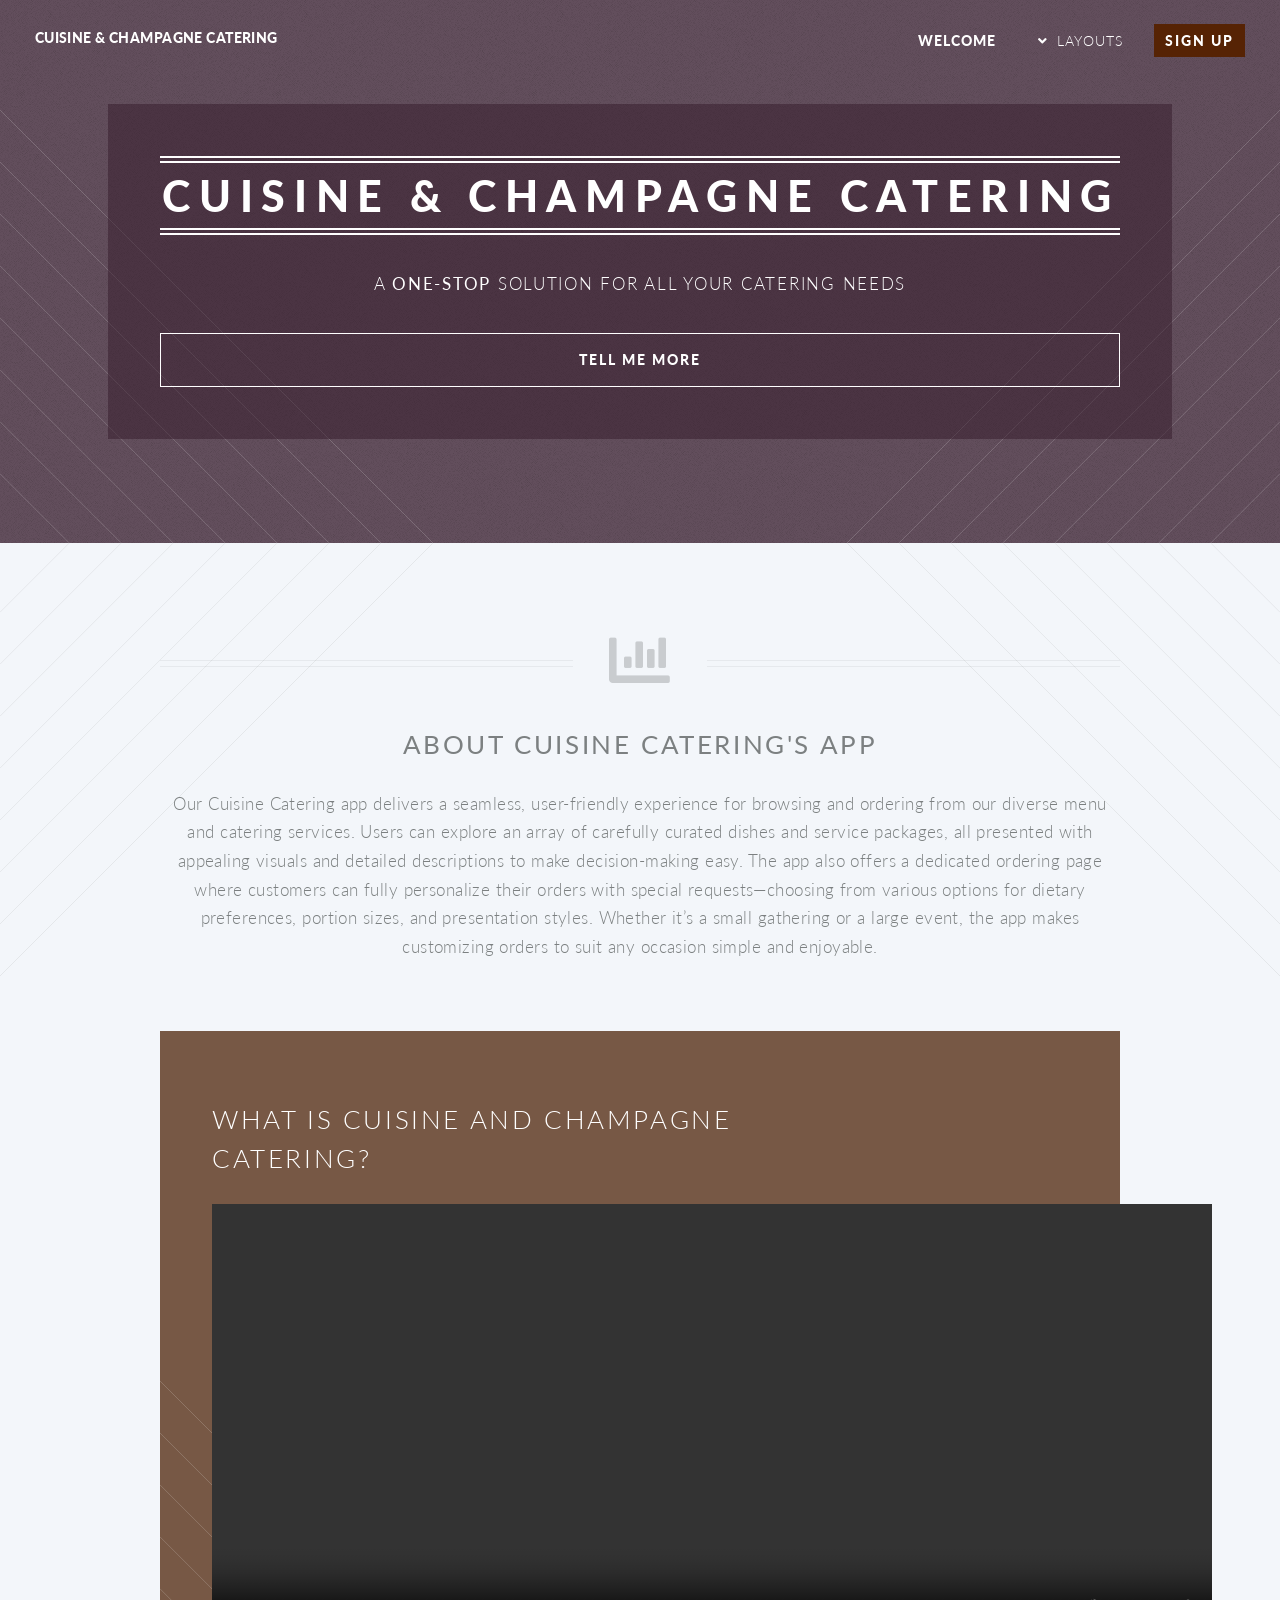
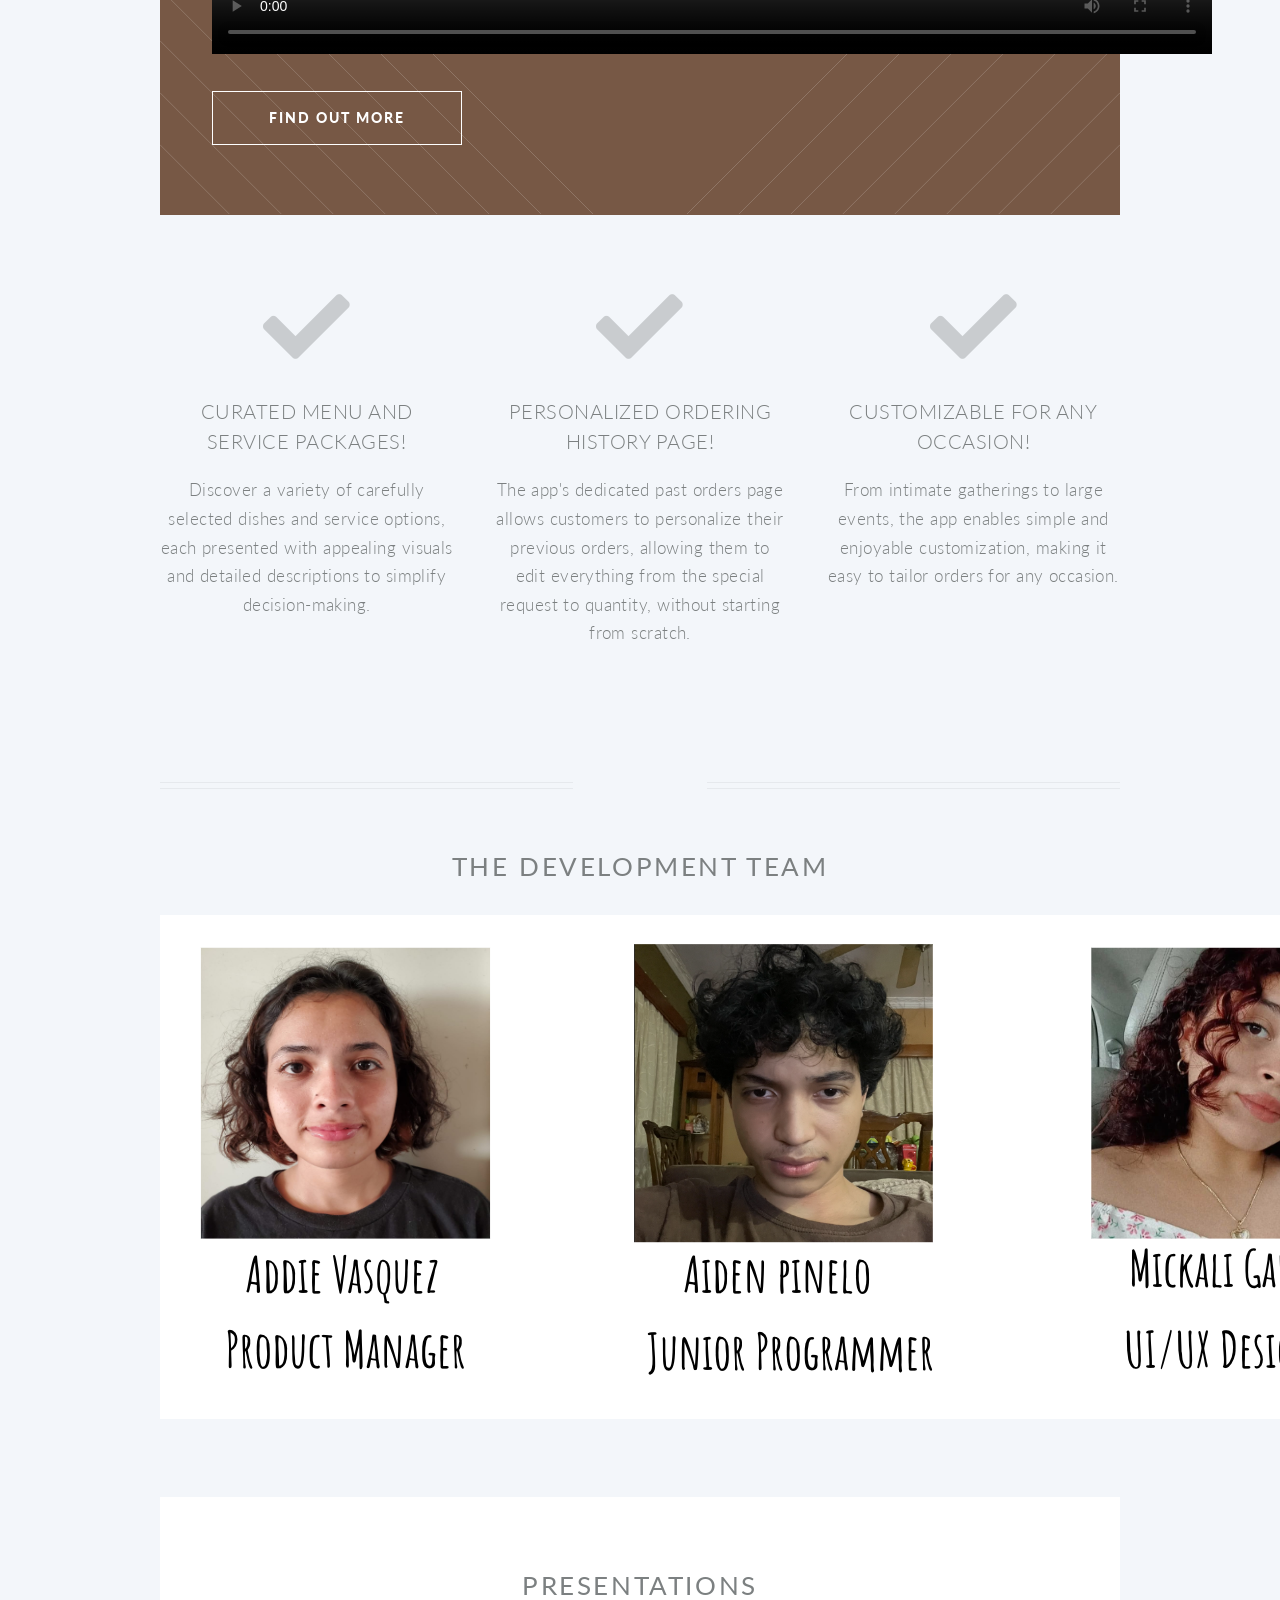
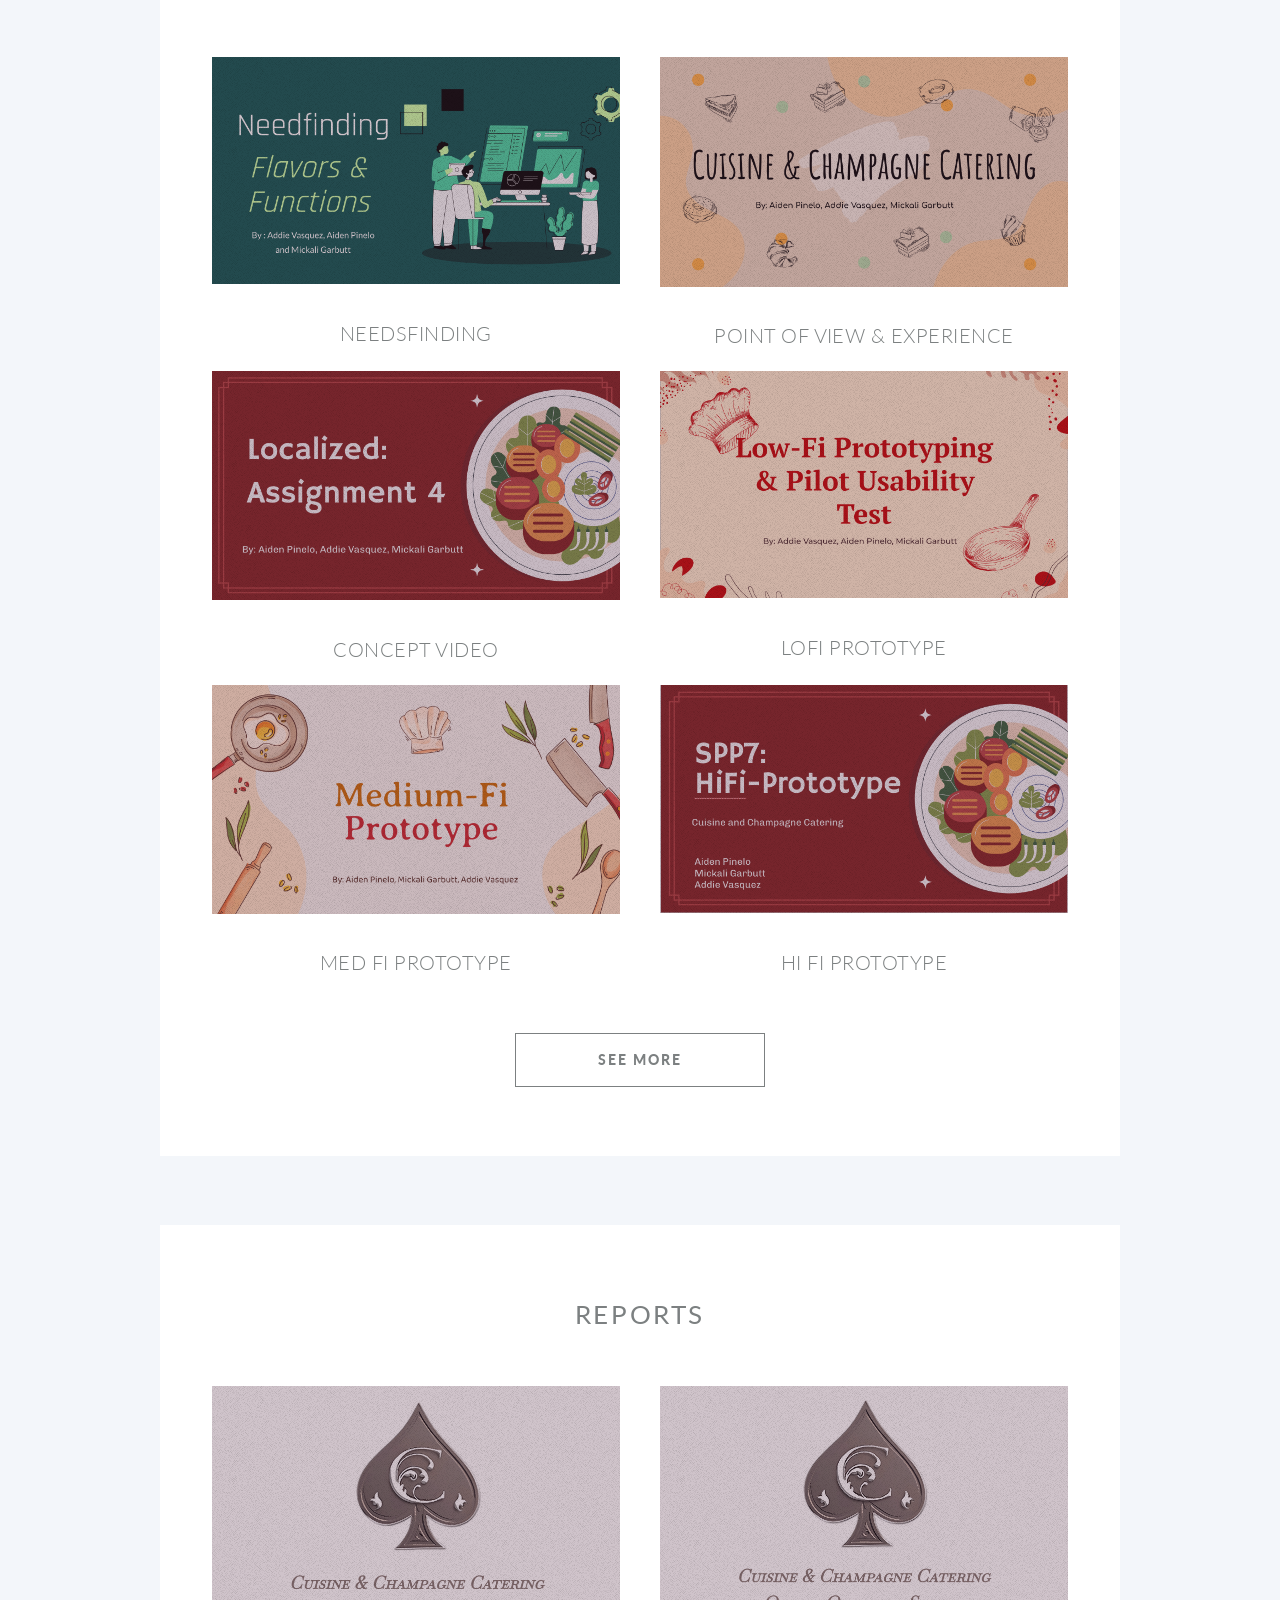
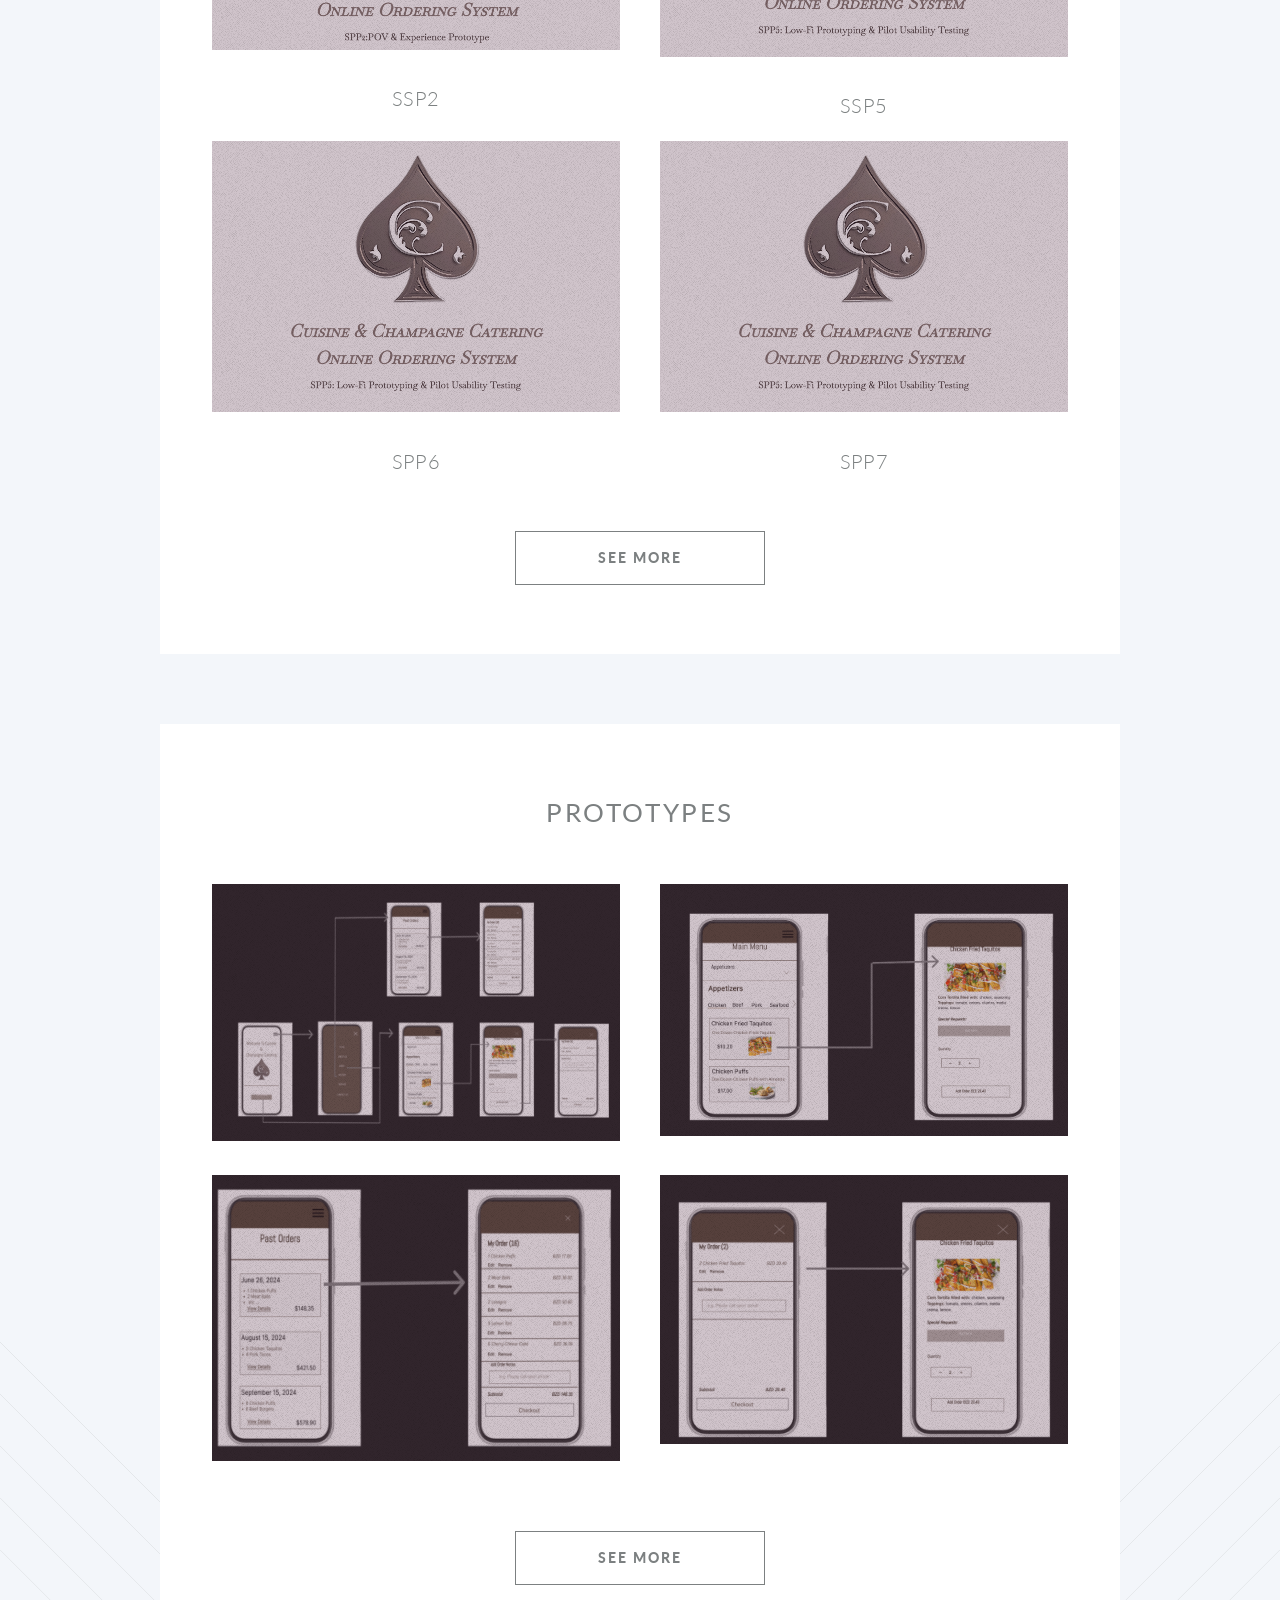
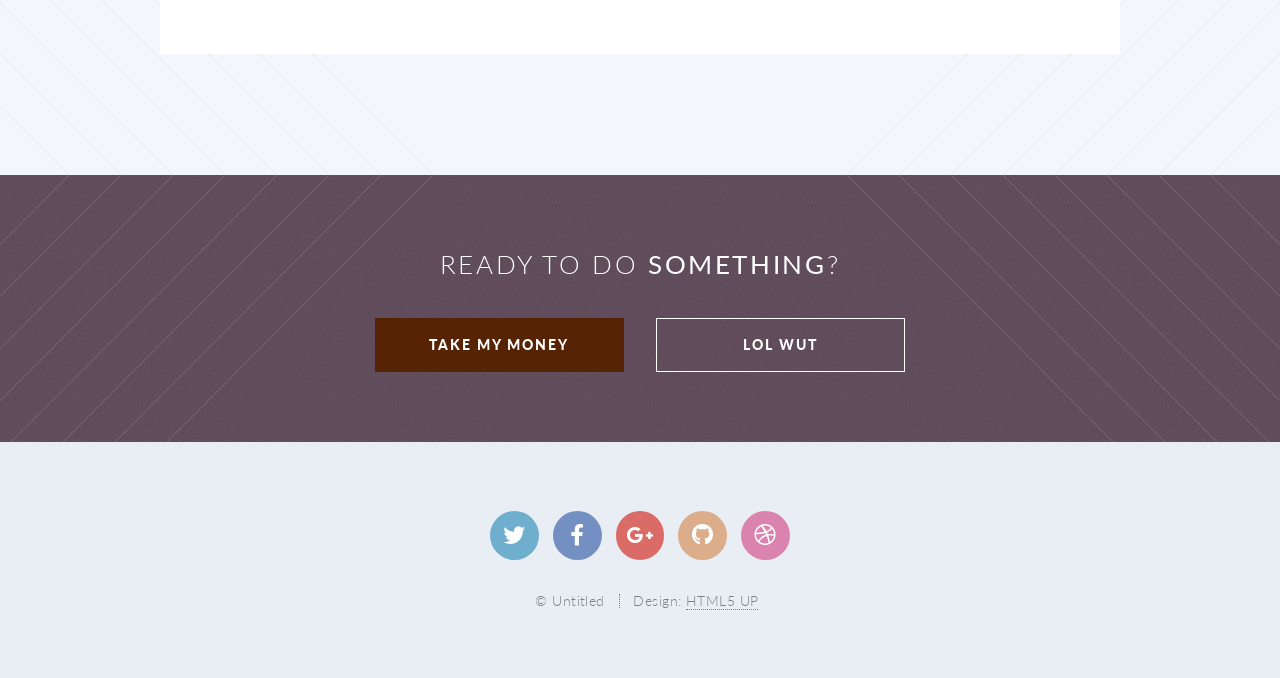
==== commit c6939073: "final commit dec 7" ====
--- a/index.html
+++ b/index.html
@@ -173,7 +173,6 @@
 										<header>
 											<h3>Needsfinding</h3>
 										</header>
-										<p>Sed tristique purus vitae volutpat commodo suscipit amet sed nibh. Proin a ullamcorper sed blandit. Sed tristique purus vitae volutpat commodo suscipit ullamcorper sed blandit lorem ipsum dolore.</p>
 									</section>
 
 								</div>
@@ -184,7 +183,6 @@
 										<header>
 											<h3>Point of View & Experience</h3>
 										</header>
-										<p>Sed tristique purus vitae volutpat commodo suscipit amet sed nibh. Proin a ullamcorper sed blandit. Sed tristique purus vitae volutpat commodo suscipit ullamcorper sed blandit lorem ipsum dolore.</p>
 									</section>
 
 								</div>
@@ -197,7 +195,6 @@
 										<header>
 											<h3>Concept Video</h3>
 										</header>
-										<p>Sed tristique purus vitae volutpat commodo suscipit amet sed nibh. Proin a ullamcorper sed blandit. Sed tristique purus vitae volutpat commodo suscipit ullamcorper sed blandit lorem ipsum dolore.</p>
 									</section>
 
 								</div>
@@ -208,7 +205,6 @@
 										<header>
 											<h3>Lofi Prototype</h3>
 										</header>
-										<p>Sed tristique purus vitae volutpat commodo suscipit amet sed nibh. Proin a ullamcorper sed blandit. Sed tristique purus vitae volutpat commodo suscipit ullamcorper sed blandit lorem ipsum dolore.</p>
 									</section>
 
 								</div>
@@ -222,18 +218,16 @@
 										<header>
 											<h3>Med Fi Prototype</h3>
 										</header>
-										<p>Sed tristique purus vitae volutpat commodo suscipit amet sed nibh. Proin a ullamcorper sed blandit. Sed tristique purus vitae volutpat commodo suscipit ullamcorper sed blandit lorem ipsum dolore.</p>
-									</section>
-
-								</div>
-								<div class="col-6 col-12-narrower">
-
-									<section>
-										<a href="https://docs.google.com/presentation/d/1e-s0hnw-Ylwxrdz2e-JHW2UyT0cQ3gebK-RnqBv0-Ew/edit#slide=id.p1" class="image featured"><img src="images/pic01.jpg" alt="" /></a>
-										<header>
-											<h3>SPP8</h3>
-										</header>
-										<p>Sed tristique purus vitae volutpat commodo suscipit amet sed nibh. Proin a ullamcorper sed blandit. Sed tristique purus vitae volutpat commodo suscipit ullamcorper sed blandit lorem ipsum dolore.</p>
+									</section>
+
+								</div>
+								<div class="col-6 col-12-narrower">
+
+									<section>
+										<a href="https://docs.google.com/presentation/d/1oY_meT6cr6NBB_s5vNPnwj92_HUw23OWz6n17F6KG_8/edit#slide=id.g2d664733a31_2_1040" class="image featured"><img src="images/Screen Shot 2024-12-07 at 7.18.38 PM.png" alt="" /></a>
+										<header>
+											<h3>Hi Fi Prototype</h3>
+										</header>
 									</section>
 
 								</div>
@@ -262,7 +256,6 @@
 									<header>
 										<h3>SSP2</h3>
 									</header>
-									<p>Sed tristique purus vitae volutpat commodo suscipit amet sed nibh. Proin a ullamcorper sed blandit. Sed tristique purus vitae volutpat commodo suscipit ullamcorper sed blandit lorem ipsum dolore.</p>
 								</section>
 
 							</div>
@@ -273,7 +266,6 @@
 									<header>
 										<h3>SSP5</h3>
 									</header>
-									<p>Sed tristique purus vitae volutpat commodo suscipit amet sed nibh. Proin a ullamcorper sed blandit. Sed tristique purus vitae volutpat commodo suscipit ullamcorper sed blandit lorem ipsum dolore.</p>
 								</section>
 
 							</div>
@@ -283,22 +275,20 @@
 							<div class="col-6 col-12-narrower">
 
 								<section>
-									<a href="https://docs.google.com/presentation/d/13TpxjwkKcVomwgfOcLWotf0znaUgHVqQnkbb_ggjLCk/edit#slide=id.p1" class="image featured"><img src="images/pic01.jpg" alt="" /></a>
+									<a href="https://docs.google.com/document/d/1pO6yMYYR02hDgY9gso3eoKnFihSq7CoxWVcS0gpyz9c/edit?tab=t.0" class="image featured"><img src="images/image copy 6.png" alt="" /></a>
+									<header>
+										<h3>SPP6</h3>
+									</header>
+								</section>
+
+							</div>
+							<div class="col-6 col-12-narrower">
+
+								<section>
+									<a href="https://docs.google.com/document/d/1pO6yMYYR02hDgY9gso3eoKnFihSq7CoxWVcS0gpyz9c/edit?tab=t.0" class="image featured"><img src="images/image copy 6.png" alt="" /></a>
 									<header>
 										<h3>SPP7</h3>
 									</header>
-									<p>Sed tristique purus vitae volutpat commodo suscipit amet sed nibh. Proin a ullamcorper sed blandit. Sed tristique purus vitae volutpat commodo suscipit ullamcorper sed blandit lorem ipsum dolore.</p>
-								</section>
-
-							</div>
-							<div class="col-6 col-12-narrower">
-
-								<section>
-									<a href="https://docs.google.com/presentation/d/1e-s0hnw-Ylwxrdz2e-JHW2UyT0cQ3gebK-RnqBv0-Ew/edit#slide=id.p1" class="image featured"><img src="images/pic01.jpg" alt="" /></a>
-									<header>
-										<h3>SPP8</h3>
-									</header>
-									<p>Sed tristique purus vitae volutpat commodo suscipit amet sed nibh. Proin a ullamcorper sed blandit. Sed tristique purus vitae volutpat commodo suscipit ullamcorper sed blandit lorem ipsum dolore.</p>
 								</section>
 
 							</div>
@@ -357,7 +347,7 @@
 
 						<footer class="major">
 							<ul class="buttons">
-								<li><a href="#" class="button">See More</a></li>
+								<li><a href="https://cloud.justinmind.com/usernote/prototype/037b7434b85b8c4d300a063f7daf077e328131ee5b2e40561dcba12a8ccfca9a/index.html#/screens/36516b81-031a-4eaf-ab16-a25cc5eec243" class="button">See More</a></li>
 							</ul>
 						</footer>
 
@@ -371,7 +361,6 @@
 
 					<header>
 						<h2>Ready to do <strong>something</strong>?</h2>
-						<p>Proin a ullamcorper elit, et sagittis turpis integer ut fermentum.</p>
 					</header>
 					<footer>
 						<ul class="buttons">
@@ -412,4 +401,4 @@
 			<script src="assets/js/main.js"></script>
 
 	</body>
-</html>+</html>
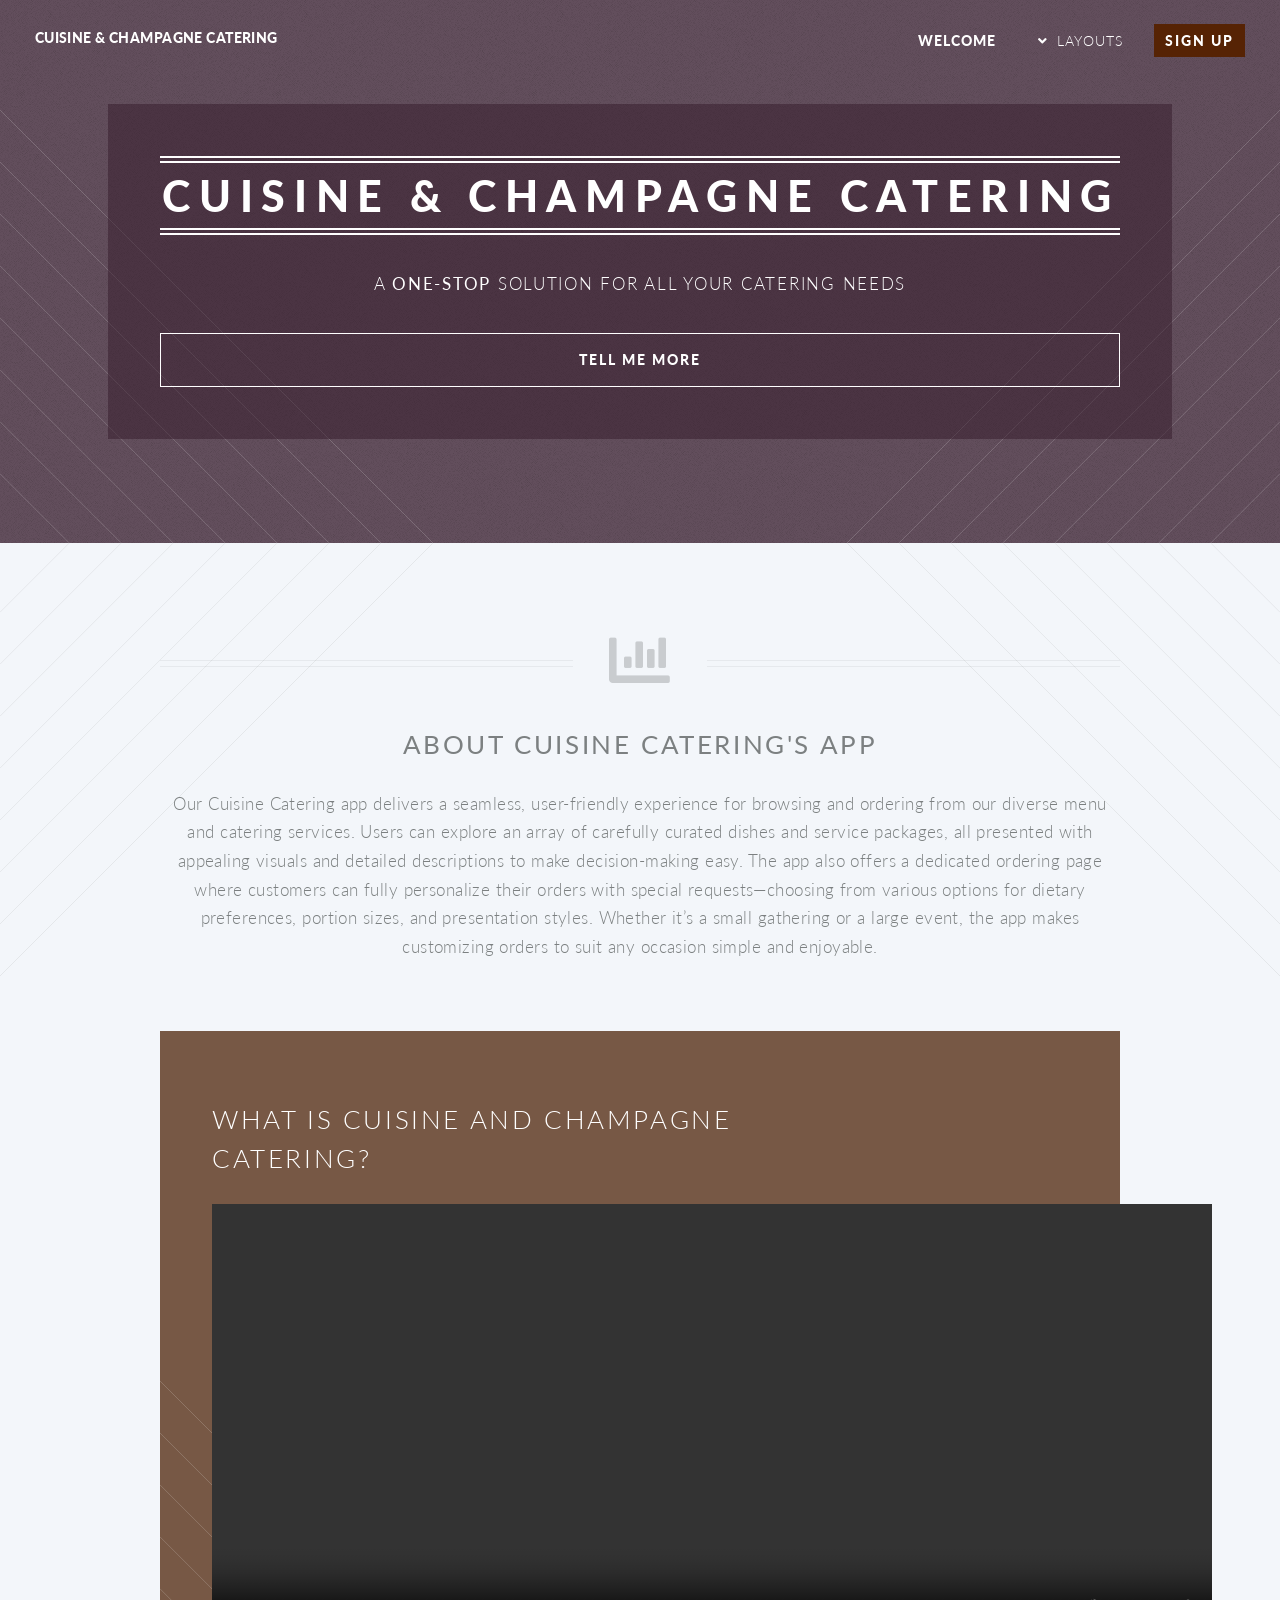
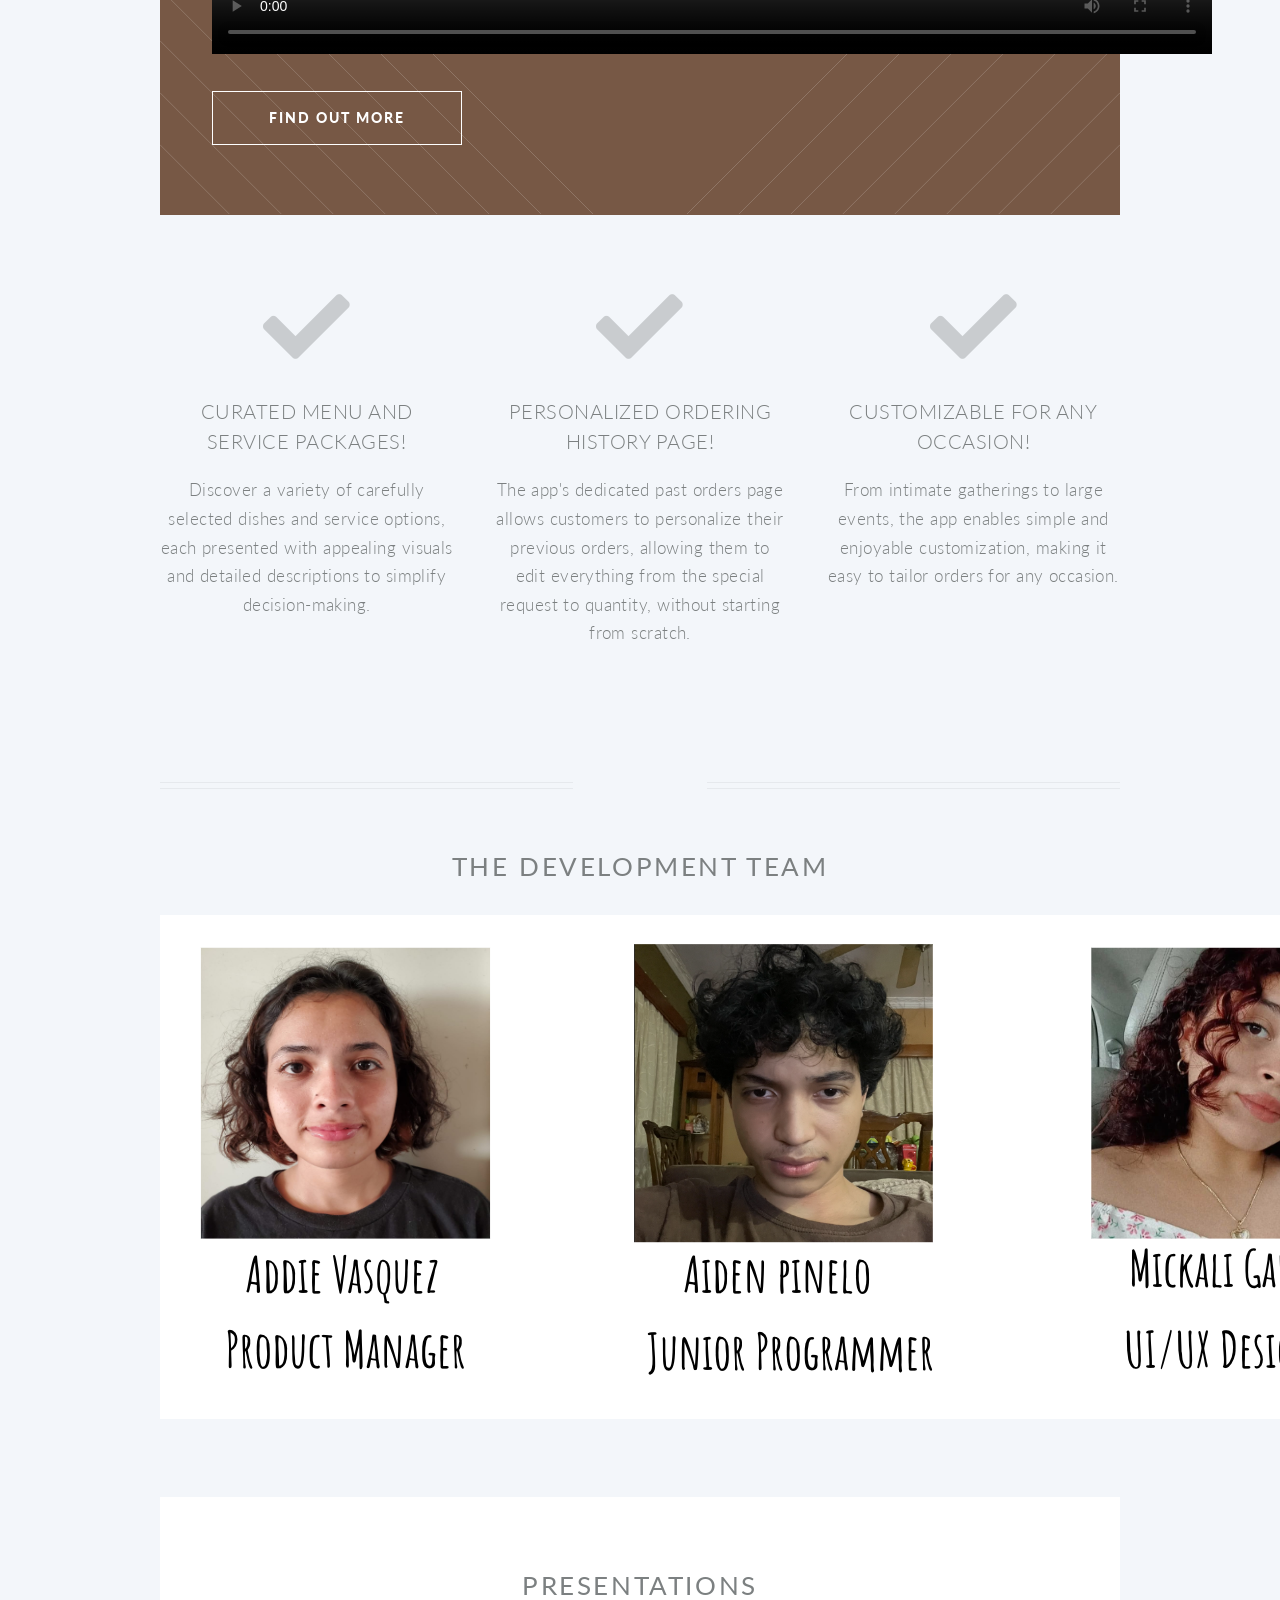
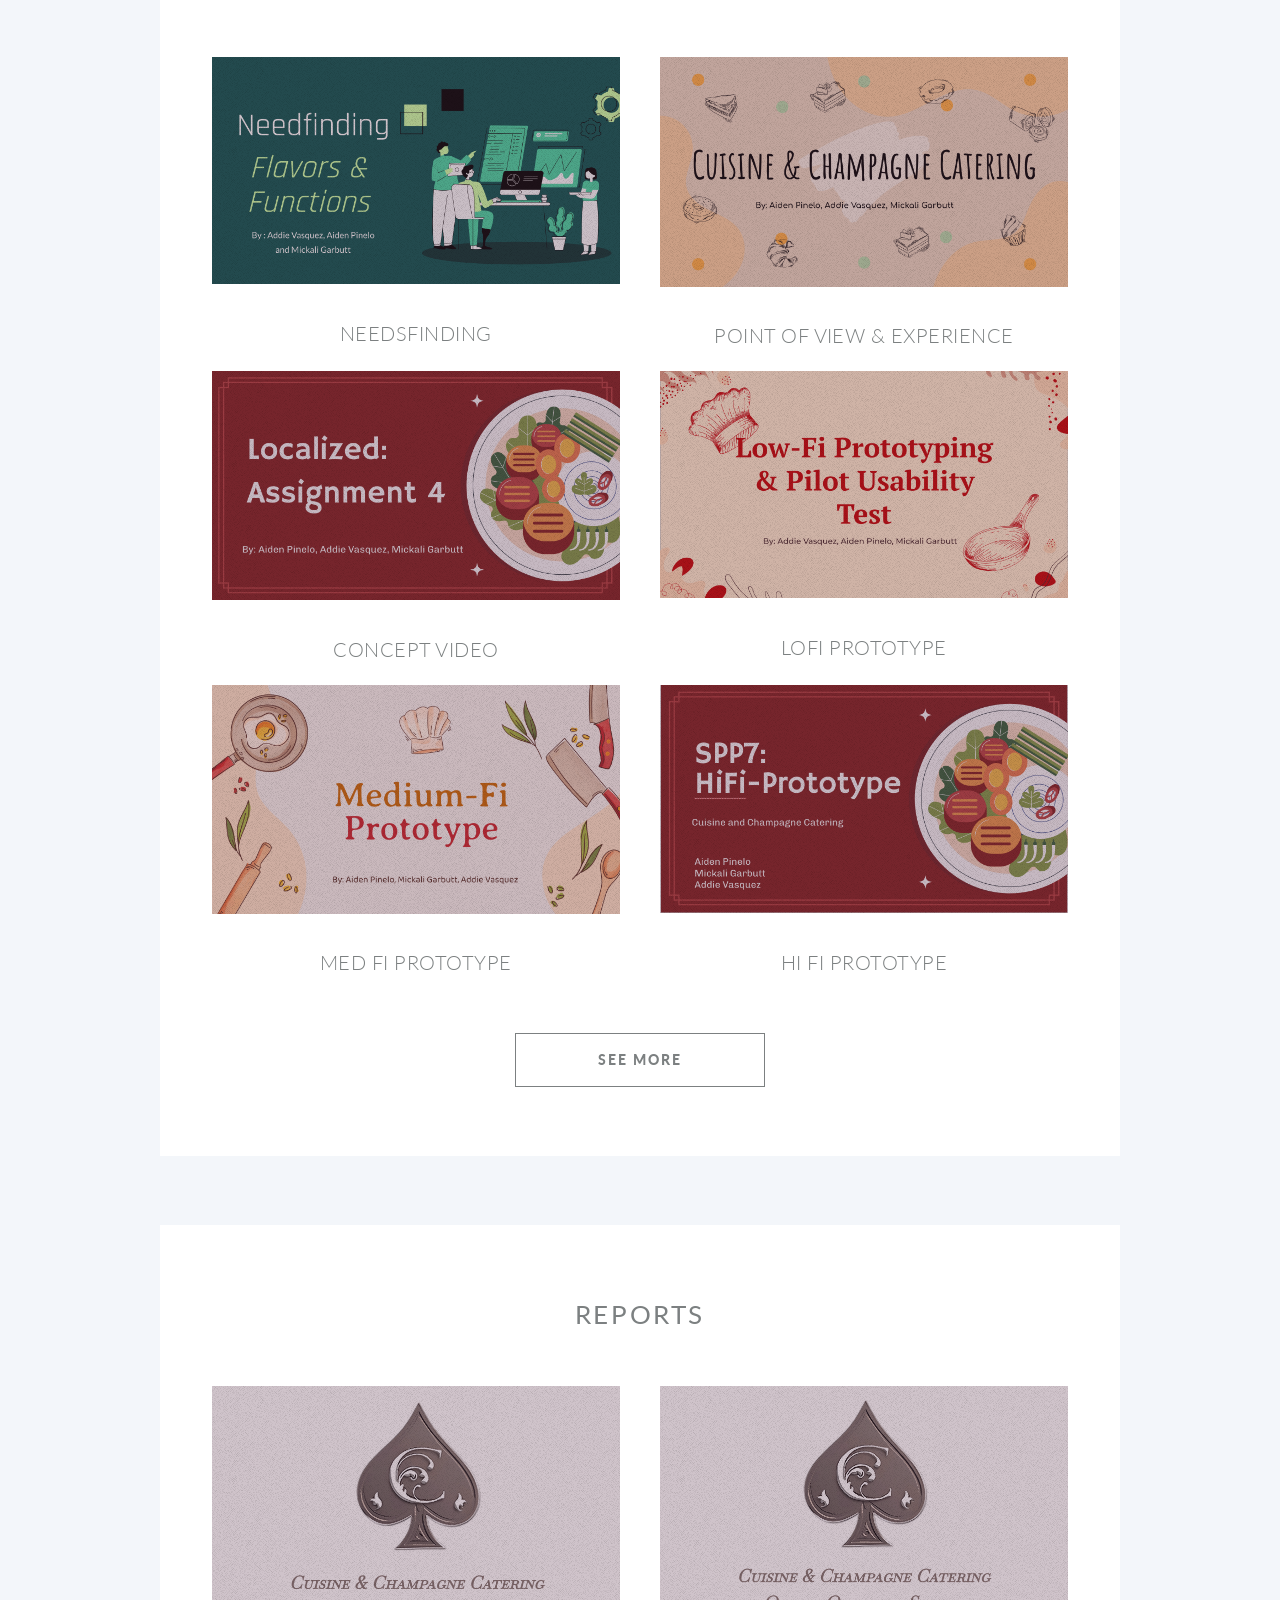
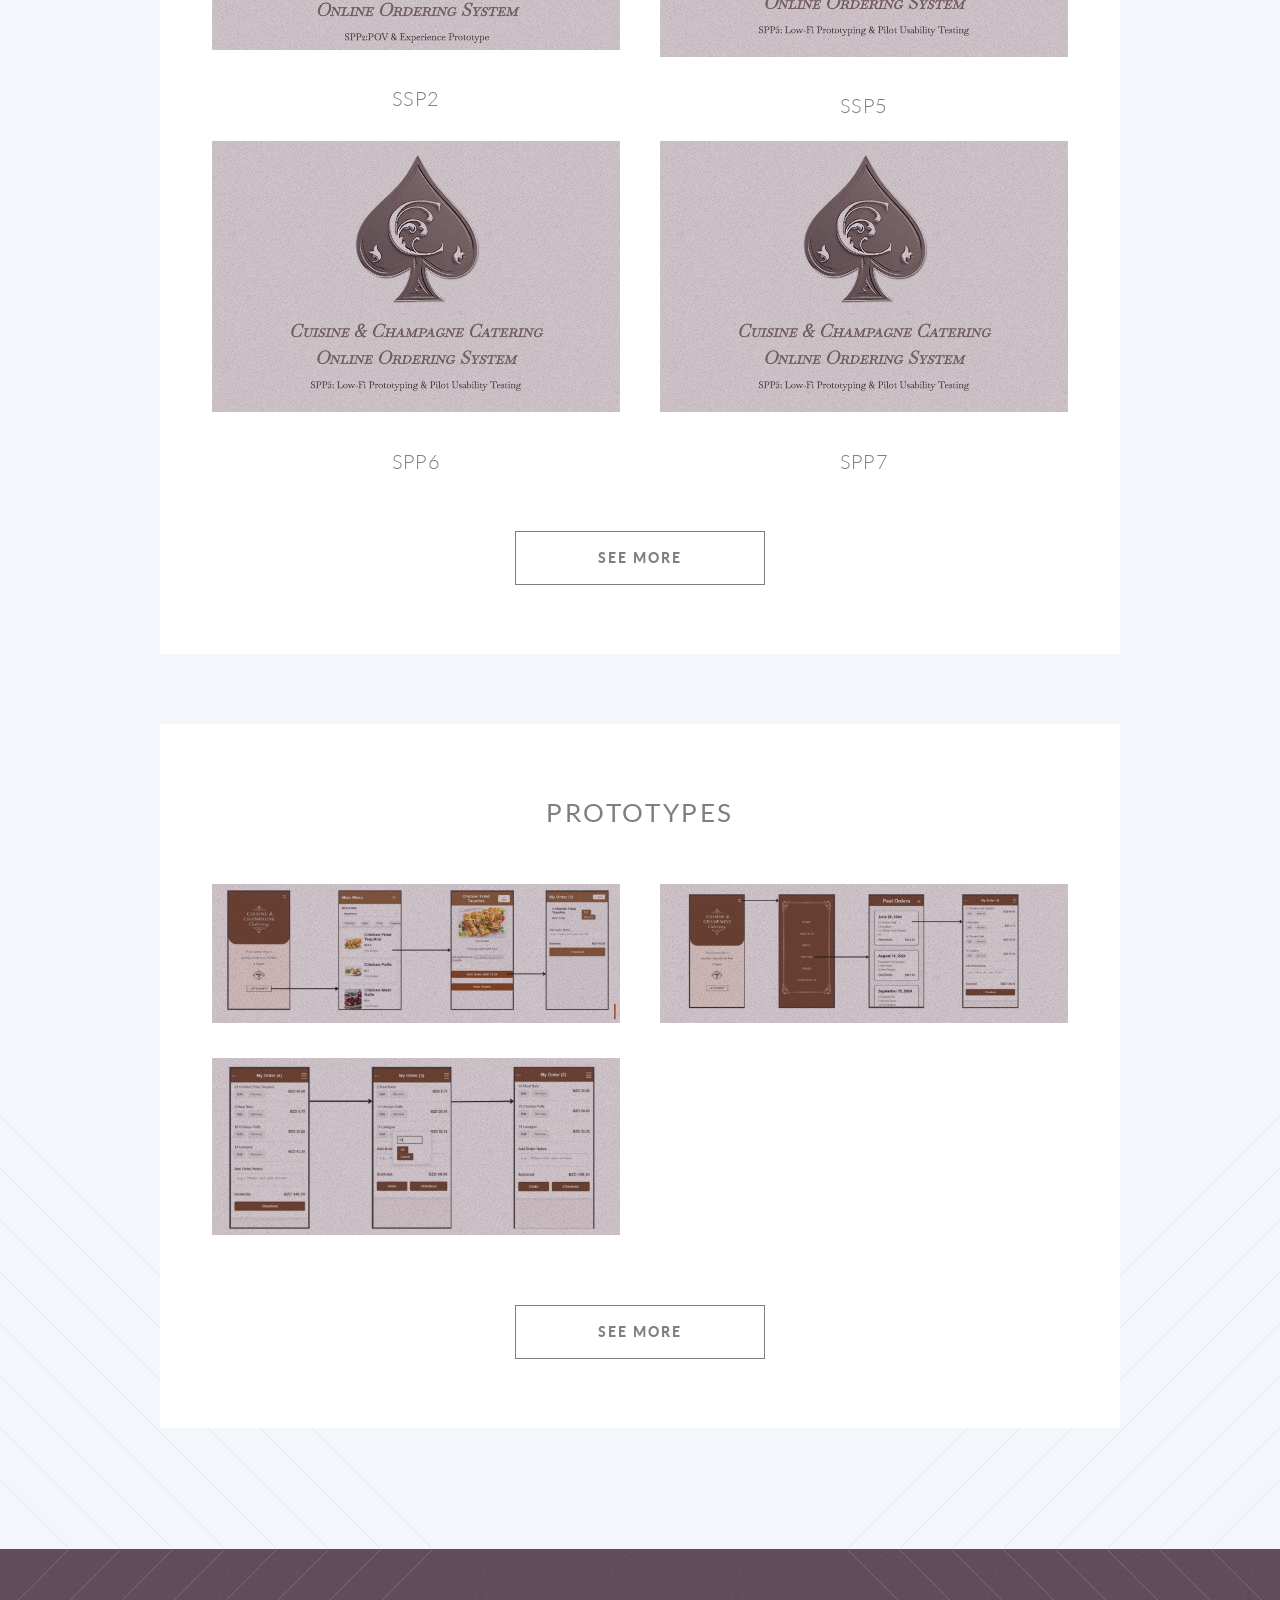
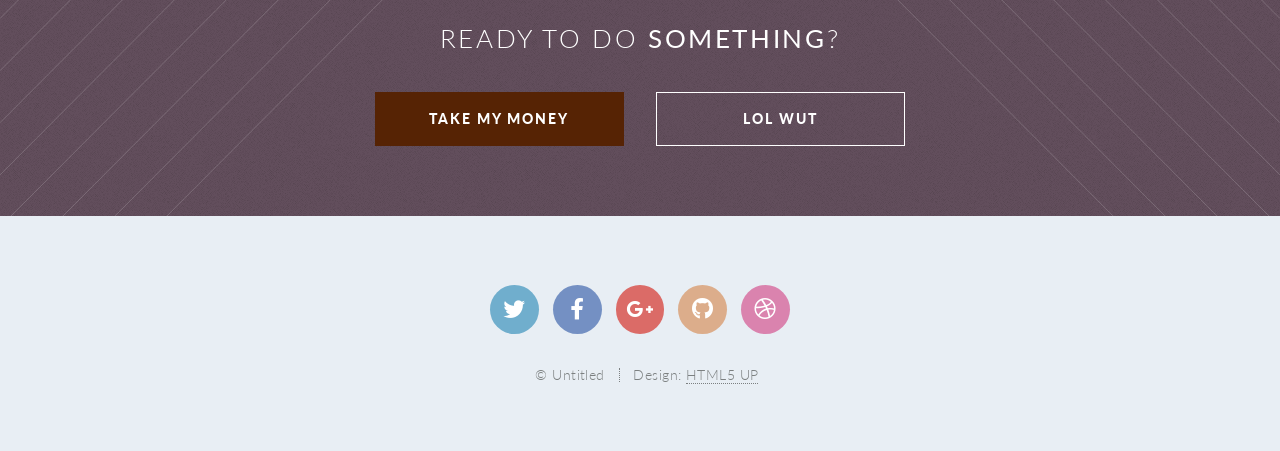
==== commit 376f2877: "changed prototypes" ====
--- a/index.html
+++ b/index.html
@@ -338,7 +338,7 @@
 							<div class="col-6 col-12-narrower">
 
 								<section>
-									<a href="https://docs.google.com/presentation/d/1e-s0hnw-Ylwxrdz2e-JHW2UyT0cQ3gebK-RnqBv0-Ew/edit#slide=id.p1" class="image featured"><img src="images/image copy 12.png" alt="" /></a>
+
 									<header>
 	</section>
 
